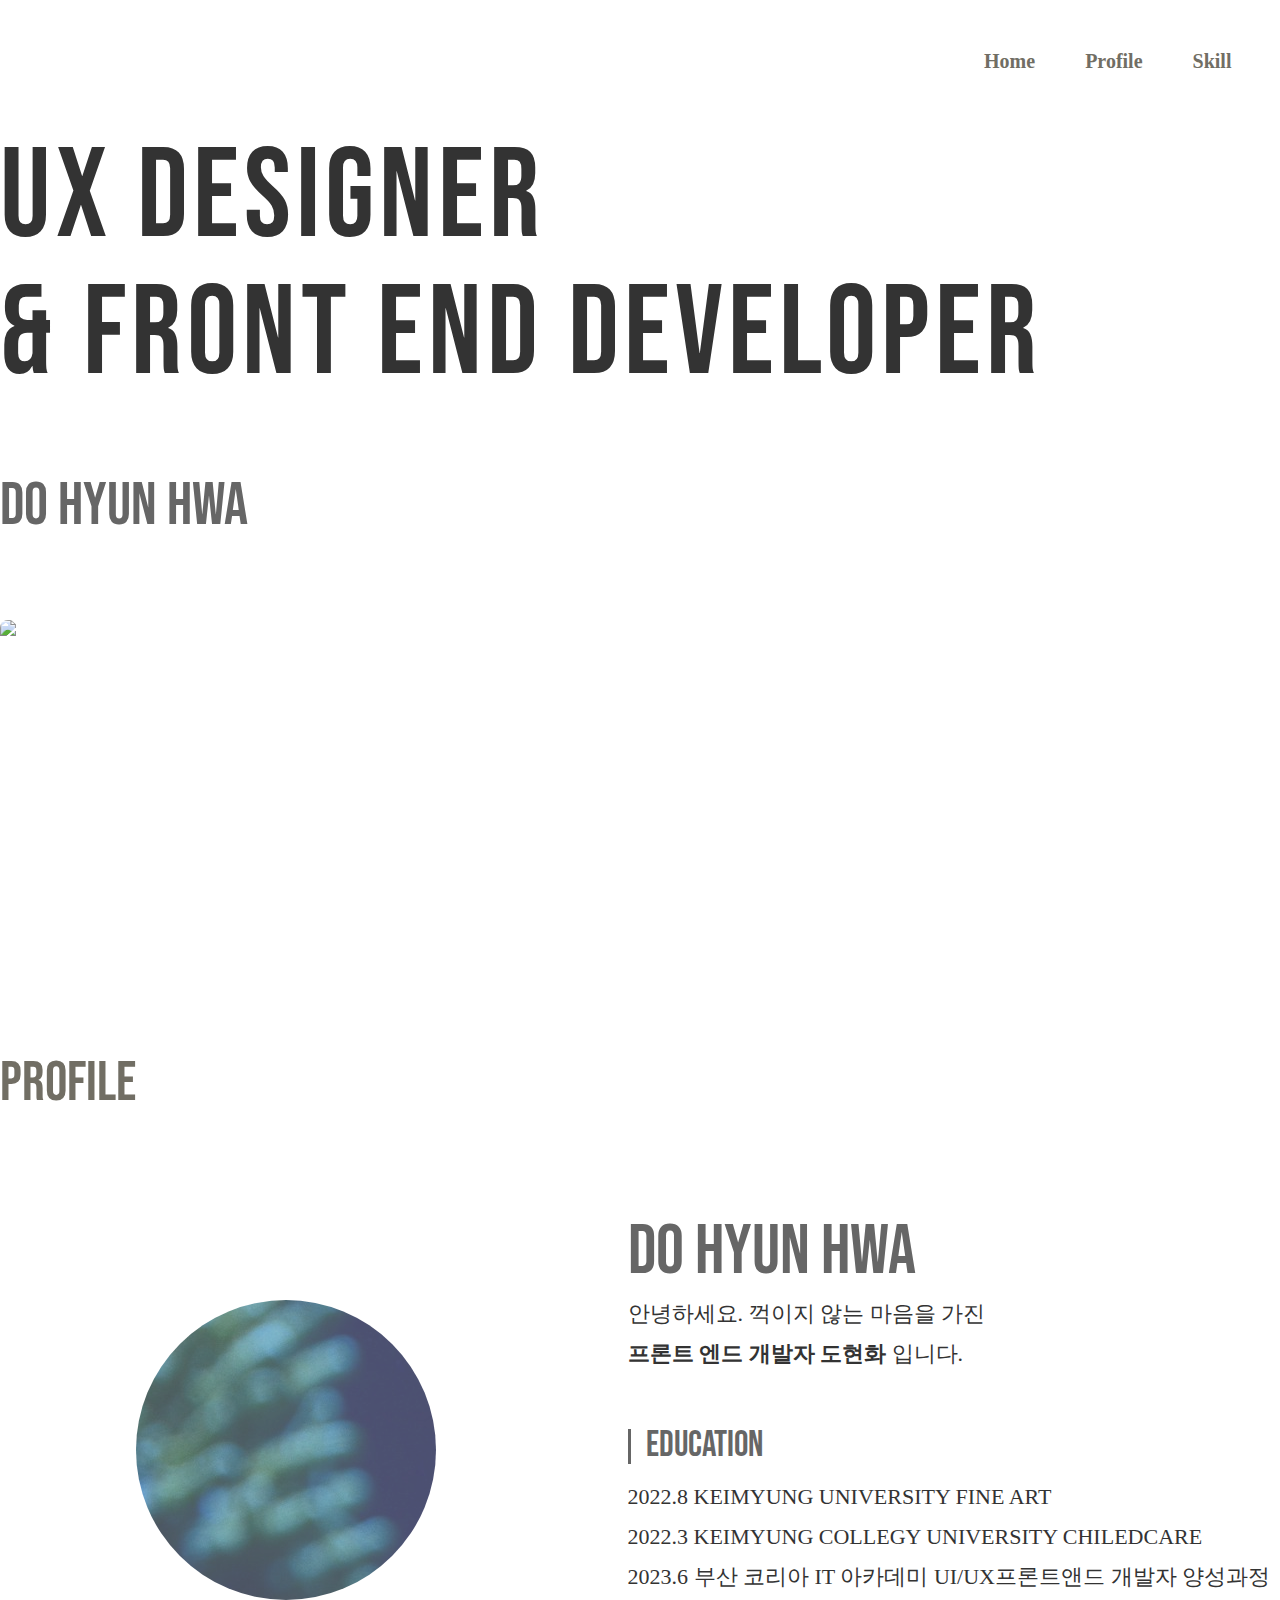
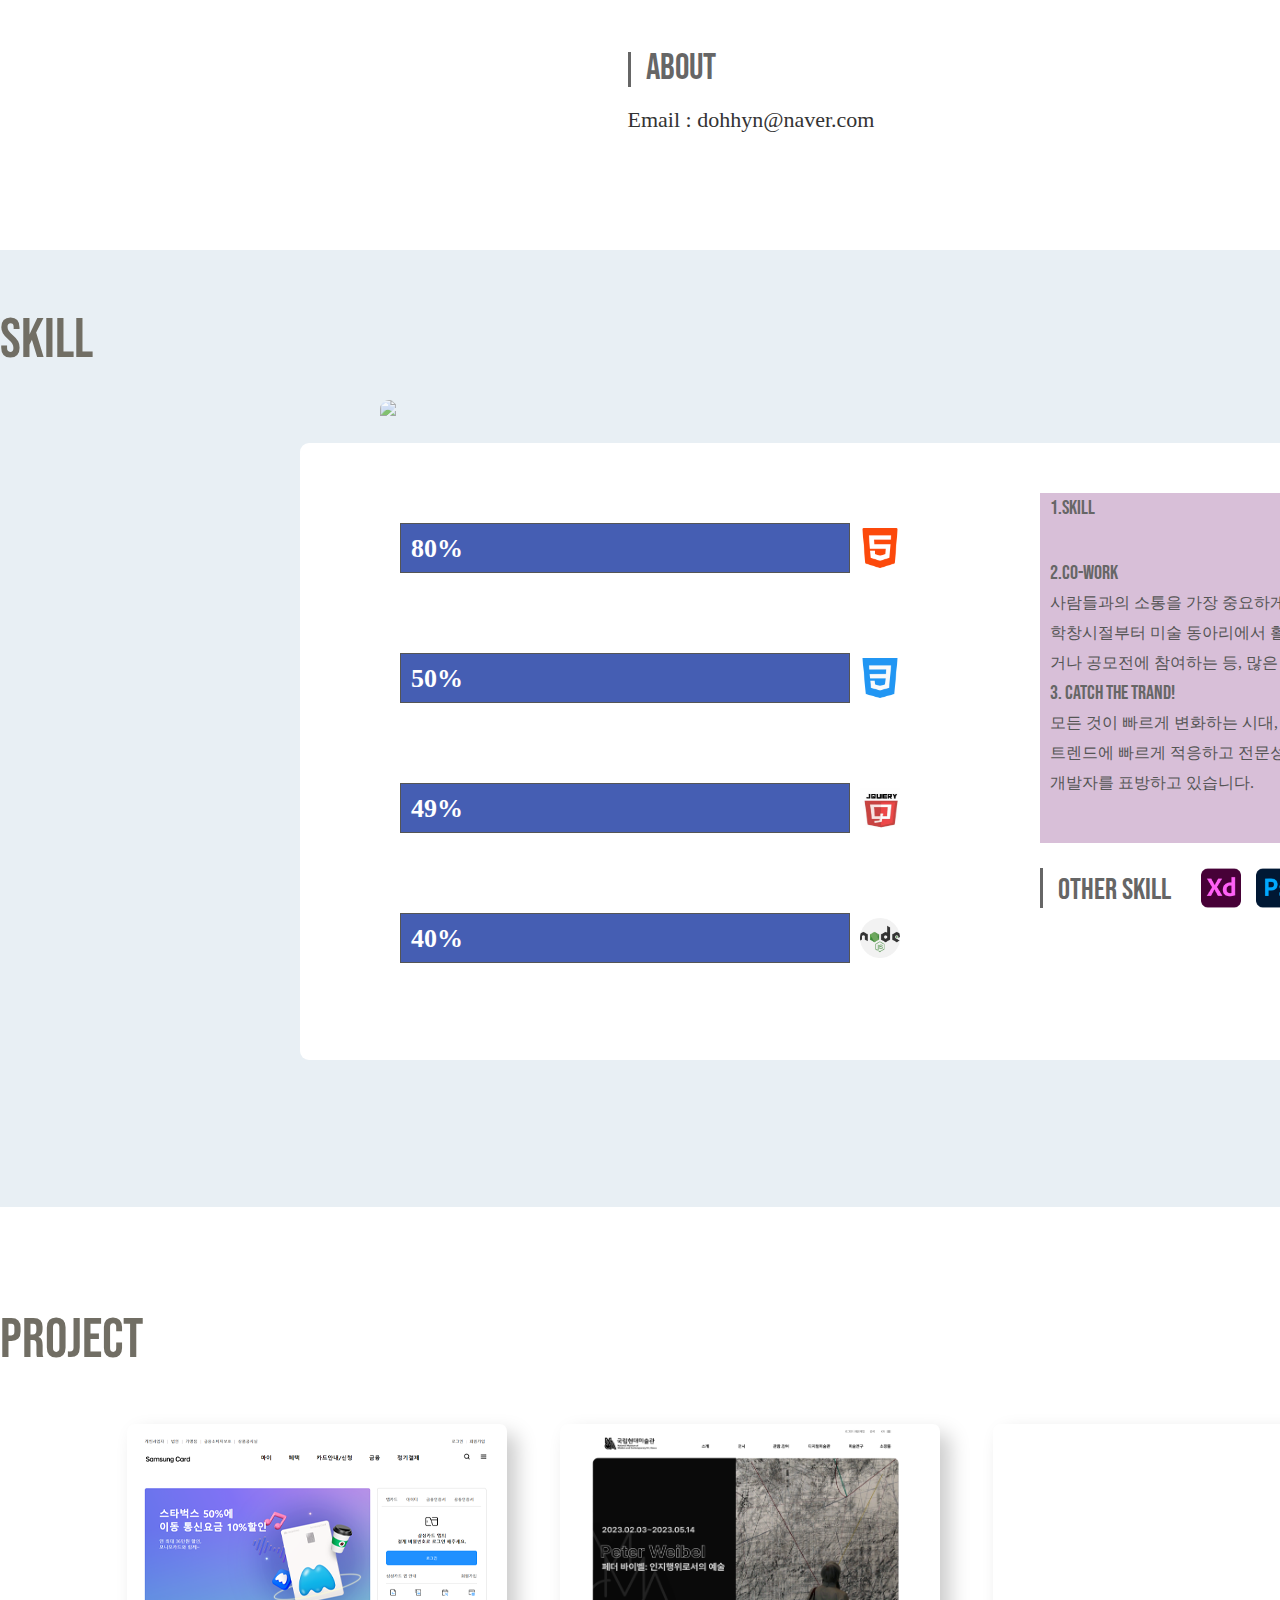
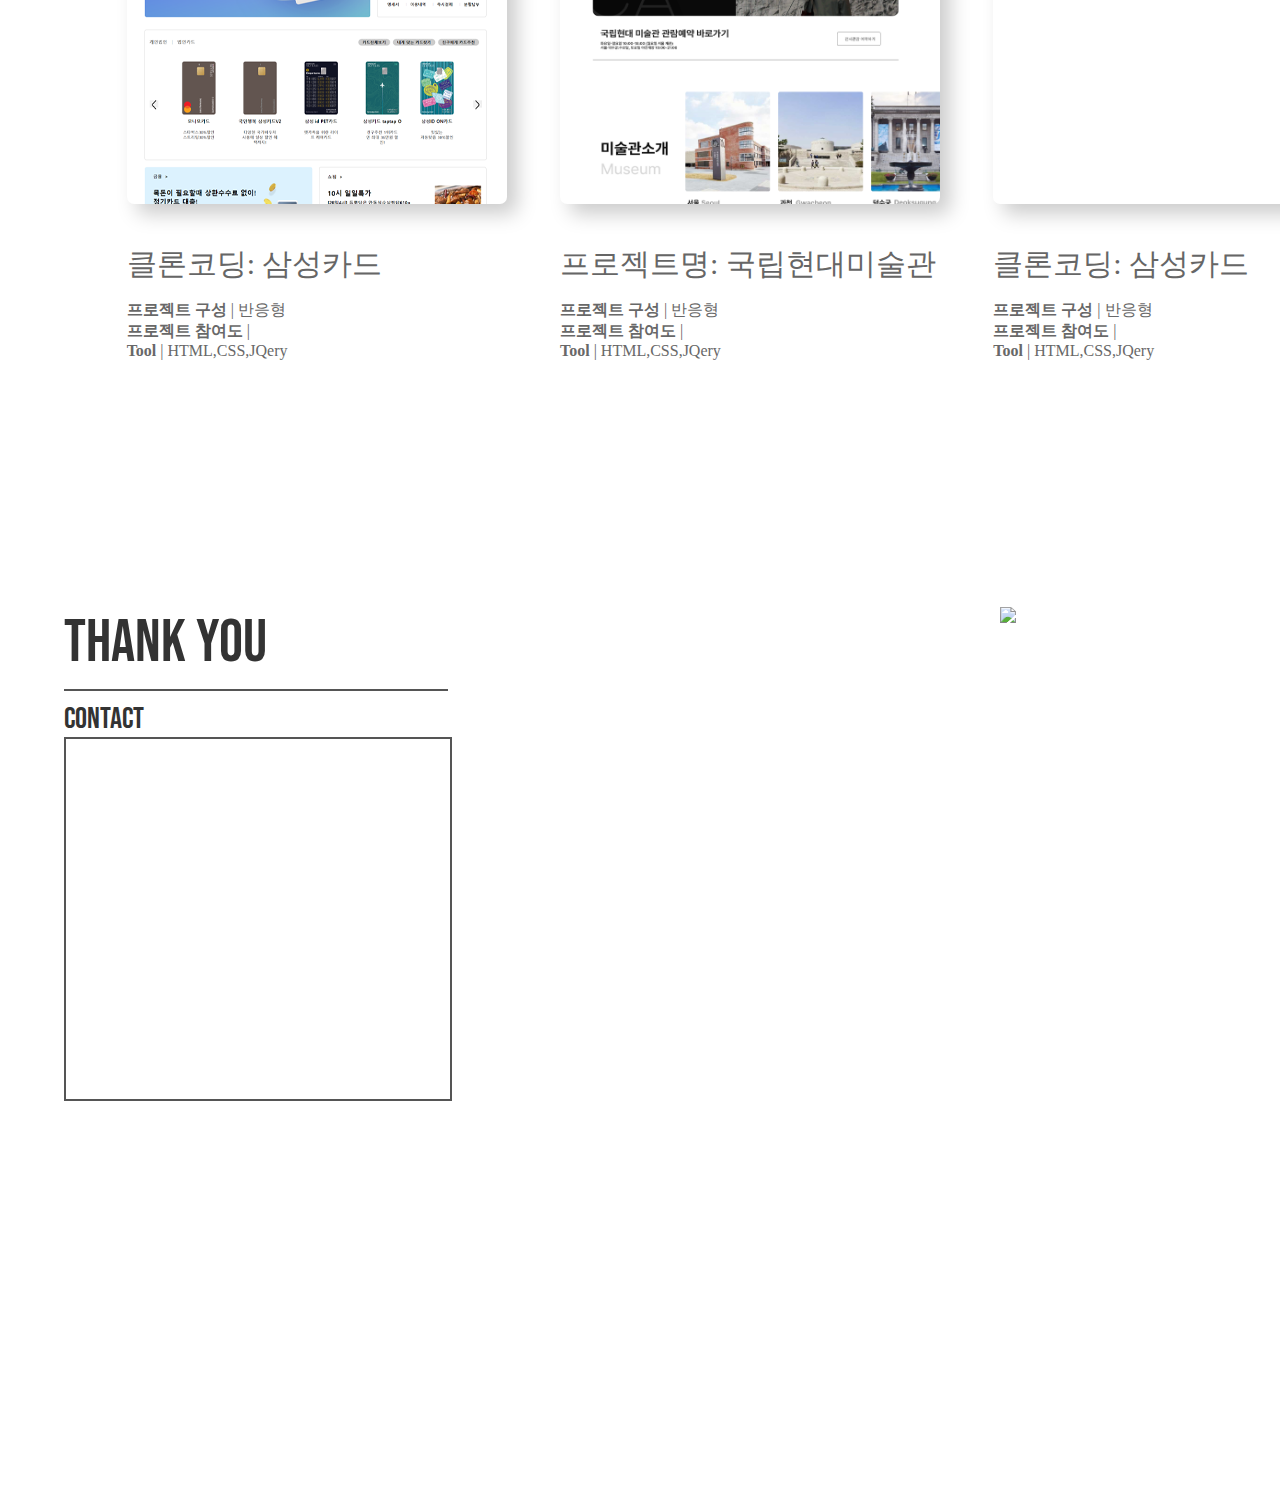
==== index.html @ 882283c7 "Add files via upload" ====
<!DOCTYPE html>
<html lang="en">
<head>
    <meta charset="UTF-8">
    <meta http-equiv="X-UA-Compatible" content="IE=edge">
    <meta name="viewport" content="width=device-width, initial-scale=1.0">
    <title>DHWA</title>
    <link rel="stylesheet" href="./css/reset.css">
    <link rel="stylesheet" href="./css/main.css">
    <link rel="preconnect" href="https://fonts.googleapis.com">
    <link rel="preconnect" href="https://fonts.gstatic.com" crossorigin>
    <link href="https://fonts.googleapis.com/css2?family=Bebas+Neue&display=swap" rel="stylesheet">
    <script src="./js/jquery.js"></script>
    <script src="./js/prot.js"></script>
</head>
<body>
    <div id="wrap">
        <!-- 메인 -->
        <div id="main">
            <div class="in_main">
              <div class="header">
                 
                 <ul class="nav">
                     <li><a href="#">Home</a></li>
                     <li><a href="#">Profile</a></li>
                     <li><a href="#">Skill</a></li>
                     <li><a href="#">project1</a></li>
                     <li><a href="#">finish</a></li>
                  </ul>
              </div> 
                <div class="ttl_box">
                    <h2 class="sub_ttl1">
                        UX Designer <br>
                        & Front End Developer
                    </h2>
                </div>
                <h3 class="name">
                    Do Hyun Hwa
                </h3>
                <div class="img_box"><img src="./images/mainimg01.png"></div>
            </div>
        </div>
        <!-- 소개 -->
        <div id="profile">
            <div class="in_profile">
                <h2 class="ttl">profile</h2>
                <div class="profile_img"></div>
                <div class="txt_box">
                    <h4>Do Hyun Hwa</h4>
                    <p> 안녕하세요.
                        꺽이지 않는 마음을 가진 <br>
                        <strong>프론트 엔드 개발자 도현화</strong> 입니다.
                    </p>
                    <div class="edu_box">
                        <div class="sub_box"></div>
                        <h5 class="sub_ttl">EDUCATION</h5>
                        <p>2022.8 KEIMYUNG UNIVERSITY FINE ART</p>
                        <p>2022.3 KEIMYUNG COLLEGY UNIVERSITY CHILEDCARE</p>
                        <p>2023.6 부산 코리아 IT 아카데미 UI/UX프론트앤드 개발자 양성과정 </p>

                    </div>  
                    <div class="email_box"> 
                        <div class="sub_box"></div>
                        <h5 class="sub_ttl">ABOUT</h5>
                        <p>Email : dohhyn@naver.com</p>
                    </div>     
                </div>
            </div>
        </div>
        <!-- 스킬 -->
        <div id="skill">  
            <div class="in_skill">
                <h2 class="ttl">skill</h2>
                <div class="background"><img src="./images/mainimg01.png"></div>
                <div class="front">
                    <!-- 스킬 그래프 -->
                    <div class="skill_graph_area">
                        <ul class="skill_list">
                            <li>
                                <div>
                                    <div class="in_box in_box01">
                                        <p>80%</p>
                                    </div>
                                </div>
                                <img src="./images/free-icon-html-5-174854.png" alt="">
                            </li>
                            <li>
                                 <div>
                                     <div class="in_box in_box02">
                                       <p>50%</p>
                                    </div>
                                 </div>
                                 <img src="./images/free-icon-css-3-732190.png" alt="">
                            </li>
                            <li>
                                 <div>
                                     <div class="in_box in_box03">
                                       <p>49%</p> 
                                    </div>
                                 </div>
                                 <img src="./images/th.jpeg" alt="">
                            </li>
                            <li>
                                 <div>
                                     <div class="in_box in_box04">
                                        <p>40%</p>
                                    </div>
                                 </div>
                                 <img src="./images/free-icon-nodejs-919825.png" alt="">
                           </li>
         
                        </ul>
         
                    </div>
                    
                    <div class="skill_text_box">
                        <div class="bigbox">
                            <ul>
                               <li>
                                    <h5>1.skill</h5>
                               </li>
                               <li>
                                    <h5>2.CO-WORK</h5><br>
                                    <p>사람들과의 소통을 가장 중요하게 생각합니다.<br>
                                        학창시절부터 미술 동아리에서 활동하면서 팀 
                                        단위로 전시를 기획하거나 공모전에 참여하는 
                                        등, 많은 사람과의 협업에 익숙합니다.</p>
                               </li>
                               <li>
                                <h5>3. CATCH THE TRAND!</h5><br>
                                <p>모든 것이 빠르게 변화하는 시대, 함께 변화하는 개발/웹디자인 <br>
                                    트렌드에 빠르게 적응하고 전문성을 위해 끊임없이 발전하는 <br>
                                    개발자를 표방하고 있습니다. <br>
                               </li>
                            </ul>
                        </div>
                        <div class="smallbox">
                            <div class="other_skill_ttl_group">
                               <div class="sub_box"></div>
                               <h3>other skill</h3>
                            </div>
                            <div class="list_group">
                                <ul>
                                    <li><img src="./images/icon-xd.png" alt="xd-icon"></li>
                                    <li><img src="./images/icon-photoshop.png" alt="photoshop-icon"></li>
                                    <li><img src="./images/illustrator-icon.png" alt="illustrator-icon"></li>
                                </ul>   
                            </div>
                        </div>
                    </div>
                </div>    
            </div>
        </div>
        <!-- 프로젝트1 -->
        <div id="project">
            <div class="in_project_1">
                <h2 class="ttl">PROJECT</h2>
                <div class="group">
                    <ul>
                        <li class="projecbox1">
                            <div class="project_box1">
                                <div class="slide_box1 slider">
                                    <a href="http://dohhyn.dothome.co.kr/">
                                        <div class="go_to_site">사이트 방문하기</div>
                                    </a>
                                    
                                </div>
                            </div>    
                        </li>
                        <li class="projecbox2">
                            <div class="project_box2 ">
                                <div class="slide_box2 slider">
                                    <a href="https://dohh0117.github.io/artmuse/">
                                        <div class="go_to_site">사이트 방문하기</div>
                                    </a>
                                </div>
                            </div> 
                        </li>
                        <li class="projecbox3">
                            <div class="project_box3 ">
                                <div class="slide_box3 slider">
                                    <div class="go_to_site">사이트 방문하기</div>
                                </div>
                            </div> 
                        </li>
                    </ul>
                </div>    
                <div class="text_area">
                    <ul>
                        <li>
                            <h5 class="project_ttl">클론코딩: 삼성카드</h5>
                            <p><strong>프로젝트 구성</strong> | 반응형</p>
                            <p><strong>프로젝트 참여도</strong> |</p>
                            <p><strong>Tool</strong> | HTML,CSS,JQery</p>
                        </li>
                        <li>
                            <h5 class="project_ttl">프로젝트명: 국립현대미술관</h5>
                            <p><strong>프로젝트 구성</strong> | 반응형</p>
                            <p><strong>프로젝트 참여도</strong> |</p>
                            <p><strong>Tool</strong> | HTML,CSS,JQery</p>
                        </li>
                        <li>
                            <h5 class="project_ttl">클론코딩: 삼성카드</h5>
                            <p><strong>프로젝트 구성</strong> | 반응형</p>
                            <p><strong>프로젝트 참여도</strong> |</p>
                            <p><strong>Tool</strong> | HTML,CSS,JQery</p>
                        </li>
                    </ul>
                </div>
            </div>
        </div>
        <!-- 마무리 -->
        <div id="end">
            <div class="in_end">
                <div class="end_left_box">
                    <h2>Thank you</h2>
                    <div class="underline"></div>
                    <h4>contact</h4>
                    <div class="contact_box"></div>
                </div>
                <div class="end_right_box">
                    <img src="./images/mainimg01.png">
                </div>
            </div>
        </div>
    </div>
</body>
</html>
---- css/main.css ----
#wrap{width:100%}
        #wrap > div{ width: 100%; height:100vh}
        #wrap > div:nth-child(1){background-color: rgb(202, 207, 212); background:url(../main.png) no-repeat 0 0;}
        #wrap > div:nth-child(3){background-color:  #e8eff4;}
        #wrap > div:nth-child(5){background-color:#fff;}
        #wrap > div > div{margin: 0 auto; width: 1500px;  height: 850px;}
        #main .header{ width: 100%; height: 120px;} 
        #main .logo{float: left; margin:  20px 0 0 0;  
                    width: 180px; height: 80px;  color: #716E64;} 
        #main .nav{ float: right; margin: 50px 0 0 0;}
        #main .nav li{ float: left; margin-right: 50px;}     
        #main .nav a{
            font-size: 20px; font-weight: 900; color:#716E64; 
        } 
        #main .nav li.on a{color:#000;}
                   
        #main .ttl_box{
            width:1500px;height: 300px;
            display: flex; justify-content: left;
            /* border: 2px solid #000; */
        }  
        #main .sub_ttl1{
            letter-spacing: 5px;
            line-height: 137px;
            text-transform: uppercase;
            float: right; margin: 10px 0 0 0;
            font-size: 126px; color:#333;
        }
        #main .name{ 
            display: block; float: left;
            margin:50px 0 0 0; font-weight: 100;
            font-size:60px;
            padding-right:100px; box-sizing: border-box;}
        #main .img_box{
            overflow: hidden; margin-top: 200px;
            width: 1500px; height: 300px; border-radius: 8px 100px 8px 8px;  
        }   
             /* 소개 */  
        #profile{
            /* background-color: lightblue; */
            margin-top: 50px; box-sizing: border-box;
        }
        #profile .ttl{padding-top: 100px;}
        #profile .profile_img{
            float: left; margin: 350px 0 0 0 ; 
        }
        .txt_box{
            float: right; margin: 250px 230px 0 0;
           
        }
        .edu_box{
            margin-top: 50px;
           
        }
        .email_box{
            margin-top: 50px;
        }
        .txt_box h4{
          font-size: 70px; font-weight: 100; margin-top: 10px;
        }
        .txt_box h5{
            display: block; 
            margin-bottom: 10px;
        }
        .txt_box p{
            font-family: 'Pretendard-Regular';
            line-height: 40px;
            font-size:22px ; color: #333;
        }
        
        /* 스킬 */
        #skill{
           padding-top: 57px;
            position: relative;}
        
        .background{
            position: absolute;top:150px;right:200px;border-radius: 9px;
            width:700px; height: 700px; overflow: hidden; opacity: 0.7;}
        .front{
            position: absolute; top:193px; left: 300px; z-index: 100;
            width:1300px ; height:617px;background-color:  #fff;
            border-radius: 9px;
        }
        .skill_graph_area{
            position: absolute; top: 10px; left:100px; 
            width: 400px; height: 450px;
        }
        
        .skill_text_box{
            width: 560px; height: 550px;
            float: right; margin-top: 50px;
          
        }
        
        #skill .skill_list{
            display: flex;
            flex-direction: column;
        }

        #skill .skill_list > li{ 
            margin-top: 70px;
            line-height: 60px;
            width: 700px; height:60px ;
        }

        #skill .skill_list > li>img{
            float: left;
            margin: 5px 0 0 10px;
            width: 40px;height: 40px;
        } 
       


        #skill .skill_list > li > div{
            float: left; border: 1px solid #555;
            width: 450px; height:50px; 
            background-color: #fff;
            box-sizing: border-box;
            position: relative; overflow: hidden;
        }

        #skill .skill_list > li > h5{font-family: 20px; }    
        #skill .skill_list > li > div > .in_box{
            width: 500px; height:50px; background-color: #455eb3;
            position: absolute; top:0px; left: 0; 
            font-size: 26px; font-weight: 700; color: #fff;
            text-align: inherit;line-height: 50px;
         }
        #skill .skill_list > li > div > .in_box>p{
            padding-left: 10px;
            margin: 0;
            padding-bottom: 5px;
        }


         #skill .bigbox{
            background-color: thistle;
            width: 100%;height: 350px;
           
           
        }
        
        #skill .bigbox ul>li{
           padding: 0px 0 15px 0 ;
           line-height:30px ;
           width: 500px;height: 50px;
          
            
        }
        
        #skill .bigbox ul>li>h5{
            float: left; margin-left: 10px;
            font-size: 20px;
        }

        #skill .bigbox ul>li>p{
            display: block;
            float: left;
            color: #555;
            margin-left: 10px;
           font-family: 'Pretendard-Regular';
        }

        #skill .smallbox{
            /* background-color: tan; */
            width: 100%;height: 100px;
            margin-top: 20px;
            display: flex; justify-content: left;
            
            
        }
        #skill .other_skill_ttl_group{
         
            line-height: 50px;
            display: flex; 
            margin-right: 30px;
        }
        #skill .other_skill_ttl_group .sub_box{
            height: 40px;
        }

        #skill .other_skill_ttl_group h3{
            font-size: 30px;
            padding-top: 2px;
        }

        #skill .list_group{
            margin-top:5px ;
           width: 150px;
          
            
        }
        #skill .list_group ul{
            display: flex;justify-content: space-between;
        }

        #skill .list_group img{
            width: 40px; height: 40px;
        }
        

        /* 프로젝트 */
        #project{
            margin-top: 100px;
        }
        
        #project .group{
            margin-top: 200px;
            width: 100%; height: 400px;
            /* background-color: #555; */
            display: flex; align-items: center;
            
        }
        #project .ttl{
            clear: both;
            padding-bottom: 50px;
        }
        #project .group ul{
            margin: 0 auto;
            padding-top: 50px;
            box-sizing: border-box;
            display: flex;
            justify-content: space-around;
            width: 1300px;
            height: 500px;
           
        }
        #project .group ul>li{
            cursor: pointer;
          
        }
        #project .group ul>li>div{
            overflow: hidden;
            width: 380px; height: 380px;
            border-radius: 7px;
            box-shadow:10px 10px  20px #ccc  ;
            background-color: #fff;
            position: relative;
        }

        #project .group .slider{
            position: absolute;
            top:380px; left: 380px;
            width: 380px; height: 380px;
            background-color: #5f7ad3;
        }
        #project .group .slider .go_to_site{
            margin: 0 auto;
            margin-top: 170px;
            font-size: 12px;
            width: 100px; height: 50px;
            color: #fff; border-radius: 7px;
            text-align: center; line-height: 50px;
            border: 2px solid #fff;
        }

        #project .project_box1{
            background: url(../images/project01.png); 
        }
        #project .project_box2{
            background: url(../images/project02.PNG);
            background-size: 100% 100%; 
        }
        #project .text_area{
            margin: 0 auto;
            font-family: 'Pretendard-Regular';
            width: 1300px; height: 300px;
            padding: 20px 0 0 0 ;
            
        }
        #project .text_area ul{
            display: flex; justify-content: space-around;
        }

        #project .text_area ul>li{
            width: 380px; height: 200px;
            
        }
        #project .text_area  .project_ttl{
            font-family: 'Pretendard-Regular';
            font-weight: 500;
            font-size: 30px; padding-bottom:15px ;
        }
        
       

        #project .text_area  p{
          color: #686868;
            padding-top: 0px;
        }


        /* 마무리 */
        
        .end_left_box{
            float: left;
        }
        .end_left_box h2{
            margin: 0 0 10px 5vw;
            font-size: 60px; color: #333;
        }
        .underline{
            margin-left: 5vw;
            width: 30vw; height: 2px;
            background-color: #555;
        }
        .end_left_box h4{
            margin:  10px 0 0 5vw;
            font-size: 30px; color: #333;
        }
        .contact_box{
            margin-left: 5vw;
            width: 30vw; height: 40vh;
            border: 2px solid #555;
        }
        .end_right_box{
            float: right; padding-left: 100px;
            width: 500px; height: 650px;
           border-radius: 7px; overflow: hidden;
        }
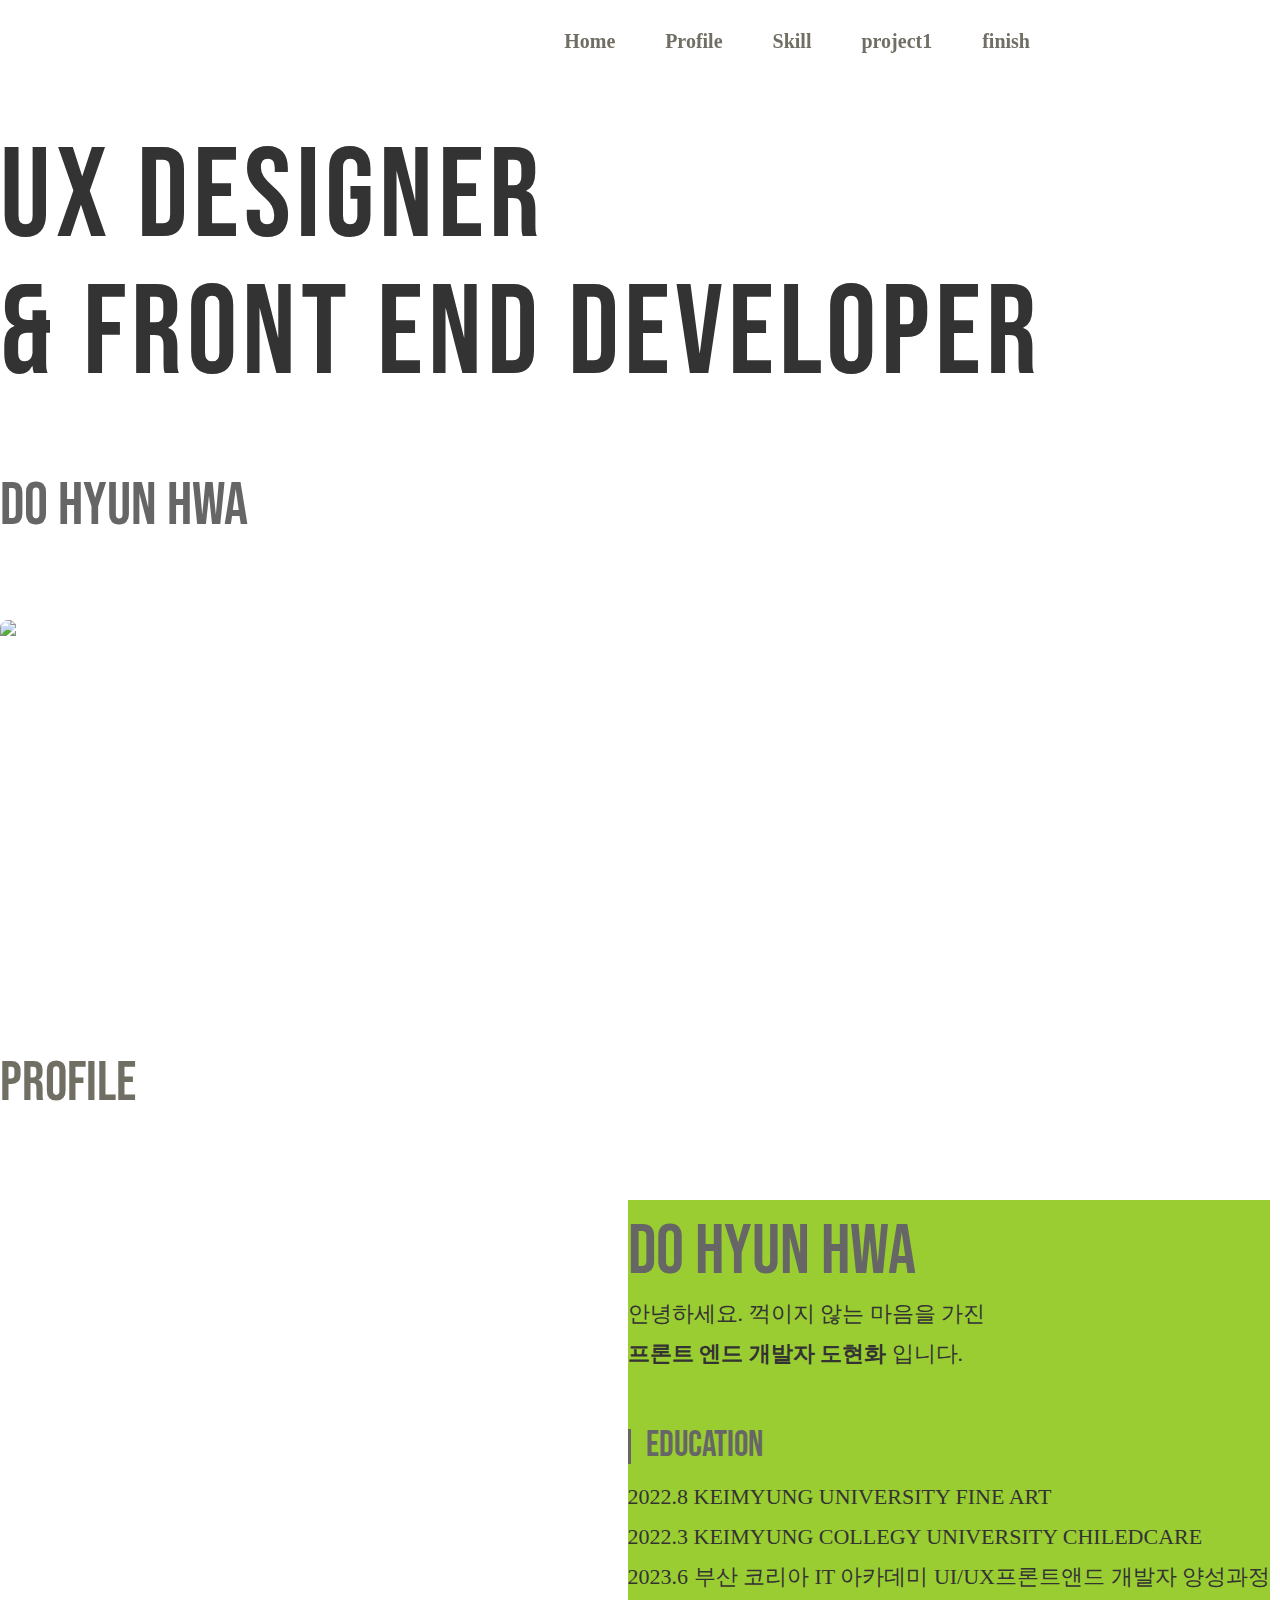
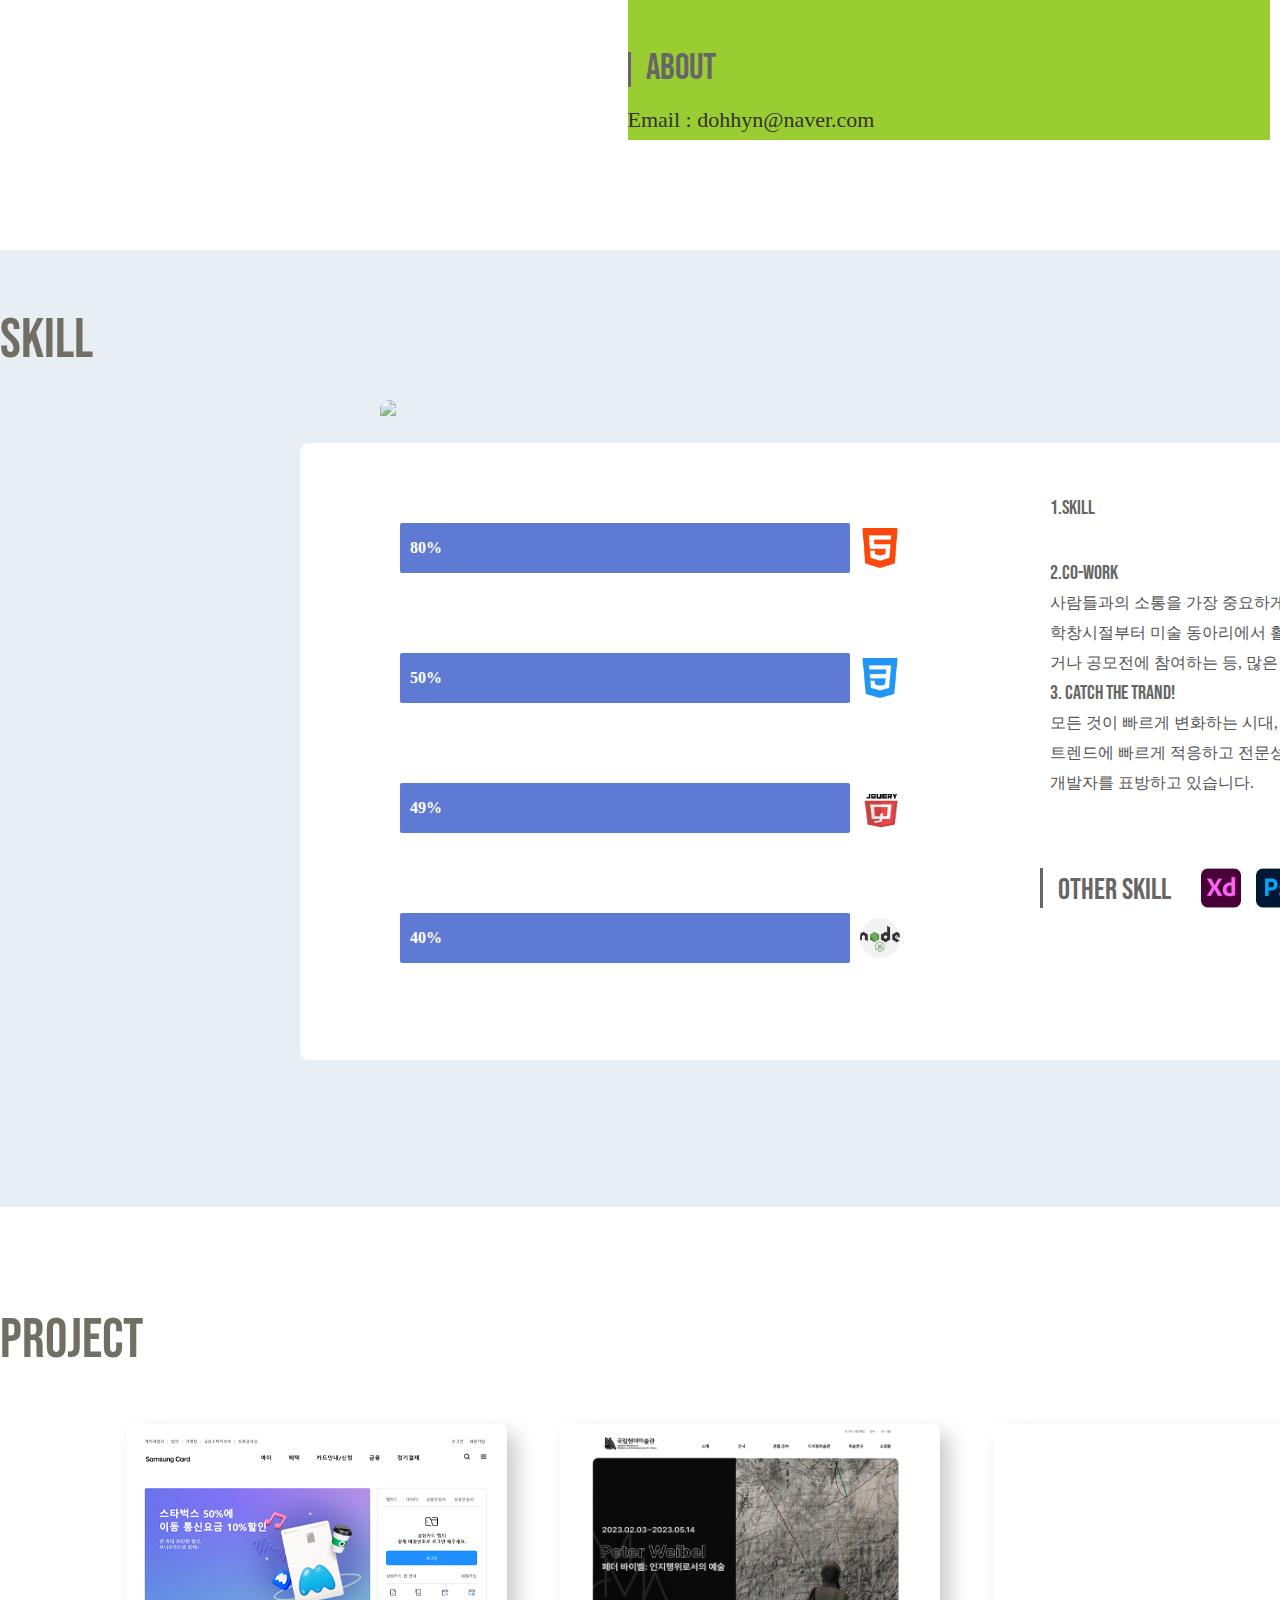
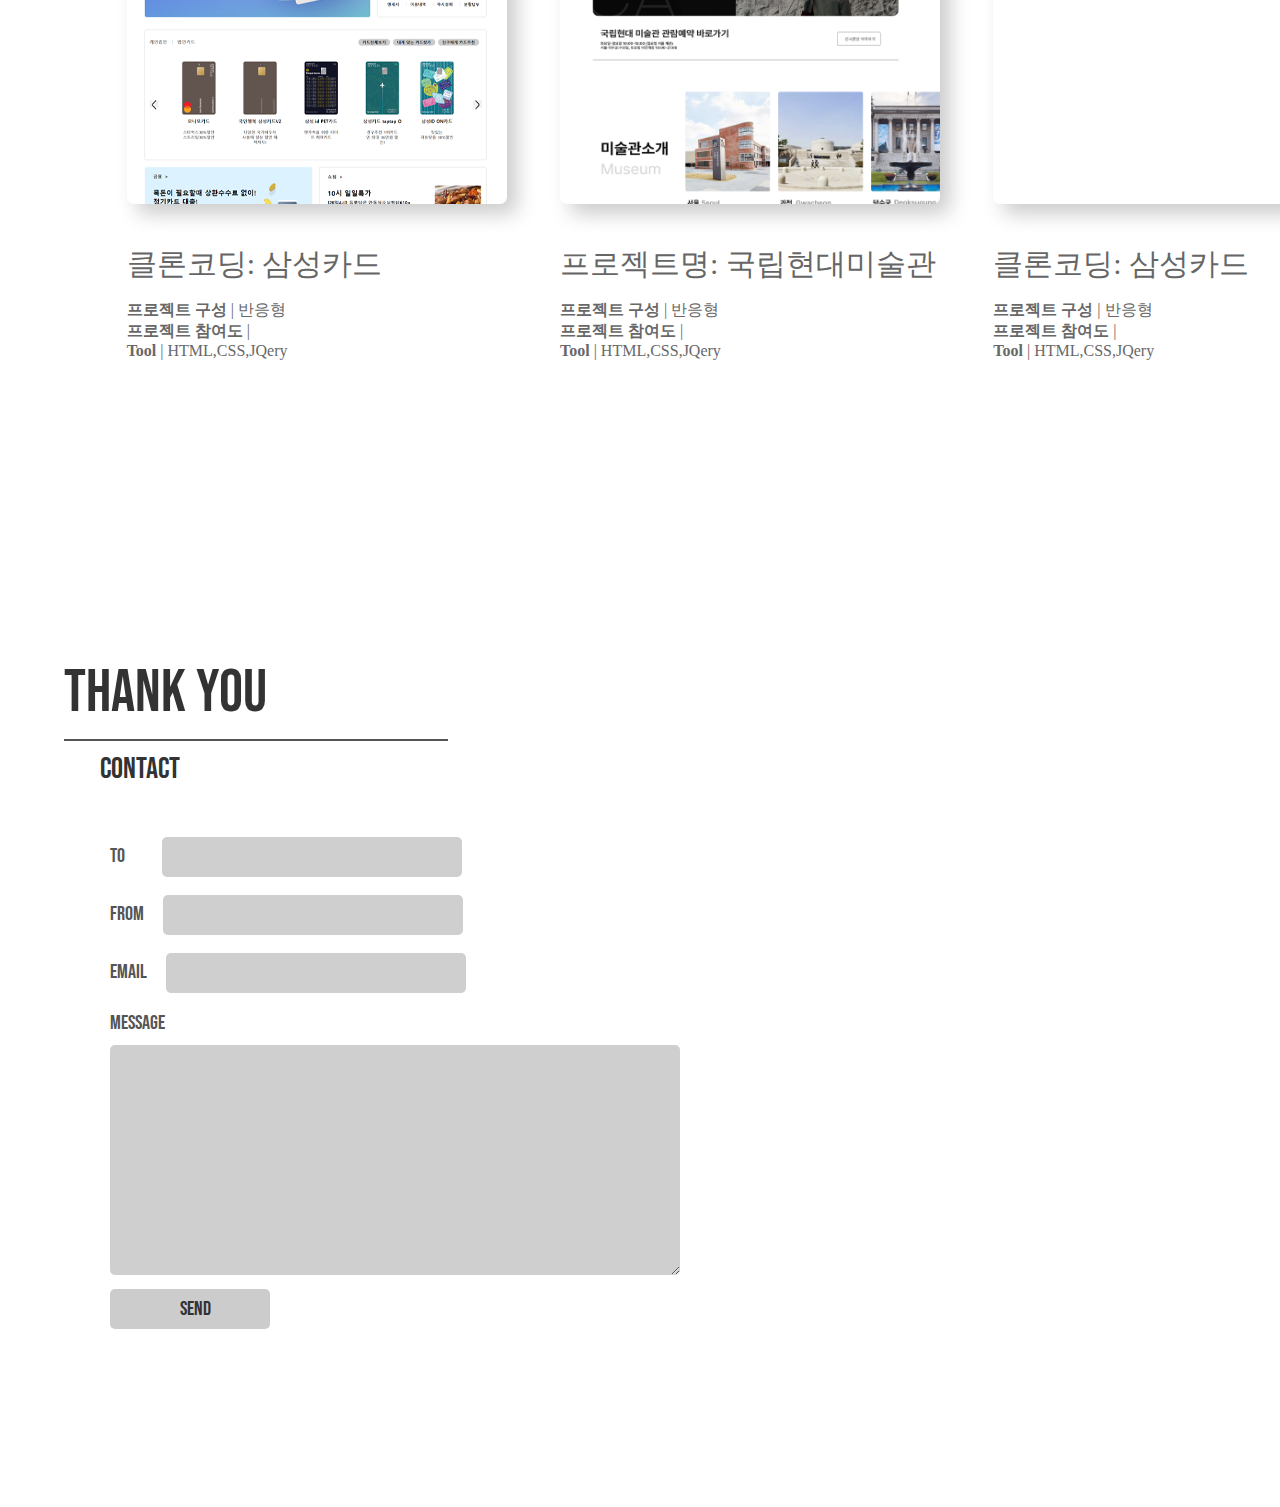
==== commit 25b5bc9b: "Add files via upload" ====
--- a/index.html
+++ b/index.html
@@ -216,10 +216,49 @@
                     <h2>Thank you</h2>
                     <div class="underline"></div>
                     <h4>contact</h4>
-                    <div class="contact_box"></div>
+                    <div class="contact_box">
+                        <form id="form">
+                            <label>To</label>
+                            <input  class="to_input" type="text" name="to_name" /><br /><br />
+                            <label>From</label>
+                            <input class="to_from" type="text" name="from_name" /><br /><br />
+                            <label>Email</label>
+                            <input class="to_email" type="email" name="user_email" /><br /><br />
+                            <label>Message</label><br/>
+                            <textarea name="message"></textarea><br />
+                            <input class="contact_button" type="submit" value="Send" id="button"/>
+                        </form>
+                    </div>
+                    <script type="text/javascript" src="https://cdn.jsdelivr.net/npm/@emailjs/browser@3/dist/email.min.js">
+                    </script>
+    
+                    <script type="text/javascript">
+
+                        emailjs.init('fJHJR14fC7Z8NxHcM')
+                        const btn = document.getElementById('button');
+                        document.getElementById('form')
+                            .addEventListener('submit', function (event) {
+                                event.preventDefault();
+                                btn.value = 'Sending...';
+
+                                const serviceID = 'service_jqlhrbl';
+
+                                const templateID = 'template_xv12fwe';
+
+                                emailjs.sendForm(serviceID, templateID, this)
+                                    .then(() => {
+                                        btn.value = 'Send Email';
+                                        alert('메일보내기 성공');
+                                    }, (err) => {
+                                        btn.value = 'Send Email';
+                                        alert(JSON.stringify(err));
+                                    });
+                            });
+
+                    </script>
                 </div>
                 <div class="end_right_box">
-                    <img src="./images/mainimg01.png">
+                   
                 </div>
             </div>
         </div>
--- a/css/main.css
+++ b/css/main.css
@@ -7,7 +7,8 @@
         #main .header{ width: 100%; height: 120px;} 
         #main .logo{float: left; margin:  20px 0 0 0;  
                     width: 180px; height: 80px;  color: #716E64;} 
-        #main .nav{ float: right; margin: 50px 0 0 0;}
+        #main .nav{ position: fixed;top: 30px;right: 200px;
+        z-index: 9999;}
         #main .nav li{ float: left; margin-right: 50px;}     
         #main .nav a{
             font-size: 20px; font-weight: 900; color:#716E64; 
@@ -39,13 +40,23 @@
         #profile{
             /* background-color: lightblue; */
             margin-top: 50px; box-sizing: border-box;
-        }
-        #profile .ttl{padding-top: 100px;}
+           
+        }
+        #profile .in_profile{position: relative;}
+
+        #profile .ttl{position: absolute;top: 100px;}
         #profile .profile_img{
-            float: left; margin: 350px 0 0 0 ; 
+            position: absolute;
+            top: 300px;left: 60px;
+        }
+         .profile_img{
+        overflow: hidden;
+        width:300px; height: 300px; border-radius: 50%;
+        opacity: 0;background: url(../images/blue-tang-6768759_1280.jpg) ;
         }
         .txt_box{
             float: right; margin: 250px 230px 0 0;
+            background-color: yellowgreen;
            
         }
         .edu_box{
@@ -112,21 +123,22 @@
 
 
         #skill .skill_list > li > div{
-            float: left; border: 1px solid #555;
+            float: left; border-radius: 2px;
             width: 450px; height:50px; 
-            background-color: #fff;
+            background-color: #e8eff4;
             box-sizing: border-box;
             position: relative; overflow: hidden;
         }
 
         #skill .skill_list > li > h5{font-family: 20px; }    
         #skill .skill_list > li > div > .in_box{
-            width: 500px; height:50px; background-color: #455eb3;
+            width: 500px; height:50px; background-color: #5f7ad3;
             position: absolute; top:0px; left: 0; 
-            font-size: 26px; font-weight: 700; color: #fff;
+            font-weight: 700; color: #fff;
             text-align: inherit;line-height: 50px;
          }
         #skill .skill_list > li > div > .in_box>p{
+            font-size: 16px;
             padding-left: 10px;
             margin: 0;
             padding-bottom: 5px;
@@ -134,7 +146,7 @@
 
 
          #skill .bigbox{
-            background-color: thistle;
+            /* background-color: thistle; */
             width: 100%;height: 350px;
            
            
@@ -293,6 +305,7 @@
         /* 마무리 */
         
         .end_left_box{
+            margin-top: 50px;
             float: left;
         }
         .end_left_box h2{
@@ -305,16 +318,65 @@
             background-color: #555;
         }
         .end_left_box h4{
-            margin:  10px 0 0 5vw;
+            margin:  10px 0 0 100px;
             font-size: 30px; color: #333;
         }
         .contact_box{
-            margin-left: 5vw;
+            margin: 30px 0 0 100px;
+            padding: 20px 0 0 10px;
+            box-sizing: border-box;
             width: 30vw; height: 40vh;
-            border: 2px solid #555;
+            /* border: 2px solid #555; */
+        }
+        .contact_box label{
+            font-family: 'Bebas Neue';
+            font-size: 20px;
+            color: #555;
+        }
+
+        .contact_box input{
+            
+            width: 300px;height: 40px;
+           background-color: #cfcfcf;
+           border: 0;
+            border-radius: 5px;
+            padding-left: 10px;
+            box-sizing: border-box;
+        }
+        .contact_box input:focus {
+            background-color: rgb(173, 172, 172);
+            color: #555;
+        }
+        .contact_box .to_input {
+            margin-left: 33px;
+        }
+        .contact_box .to_from {margin-left: 15px;}
+        .contact_box .to_email {margin-left: 14.5px;}
+        .contact_box textarea {
+            margin-top: 10px;
+            padding:10px 0 0 10px;
+            background-color: #cfcfcf;
+           width: 560px;height: 220px;
+           border: 0;
+           border-radius: 5px;
+        }
+         .contact_box .contact_button{
+            cursor: pointer;
+            margin-top: 10px;
+            width: 160px;height: 40px;
+            border: 0;border-radius: 5px;
+            background-color: #ccc;
+            font-size: 20px;
+            color: #333;font-family: 'Bebas Neue';
+        }
+        .contact_box .contact_button:hover{
+            background-color:#455eb3;
+            color: #fff;
         }
         .end_right_box{
+            margin-top: 100px;
             float: right; padding-left: 100px;
-            width: 500px; height: 650px;
+            width: 500px; height: 660px;
+            background: url(../images/mainimg01.png);
            border-radius: 7px; overflow: hidden;
         }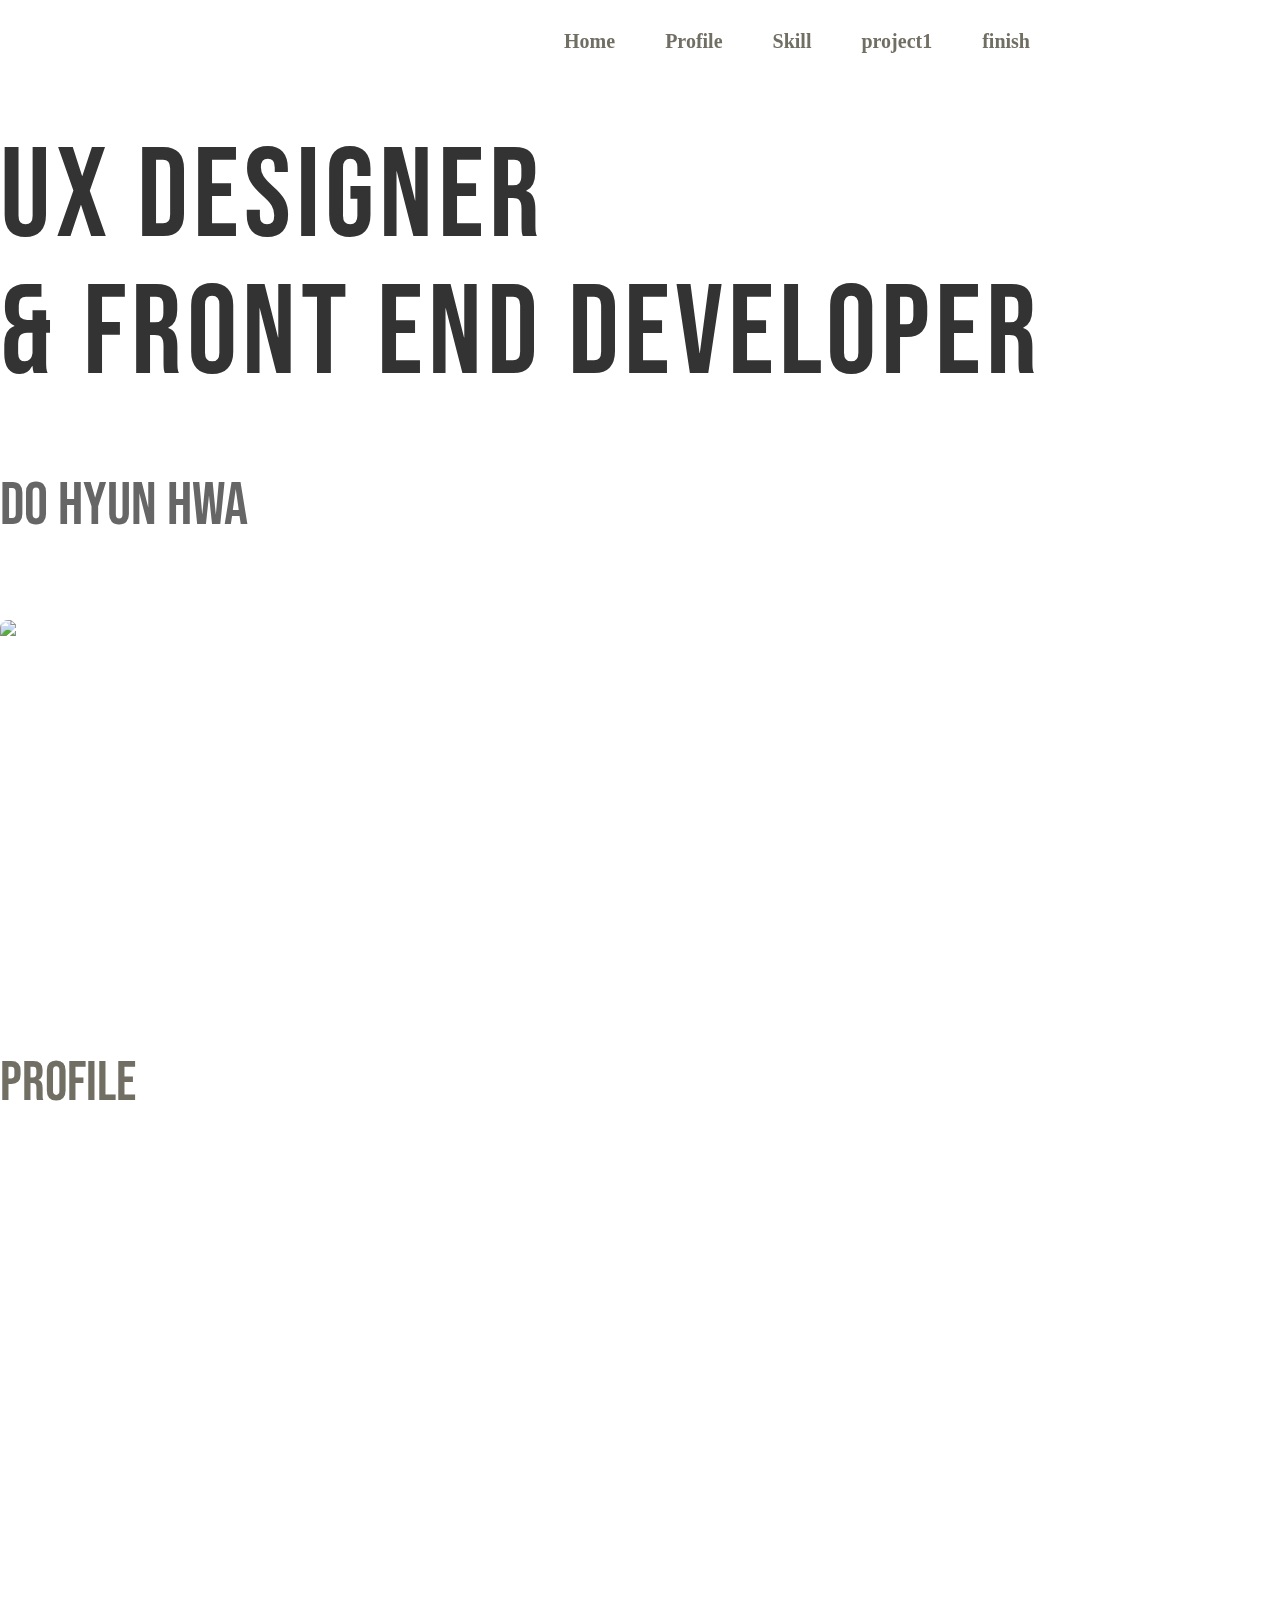
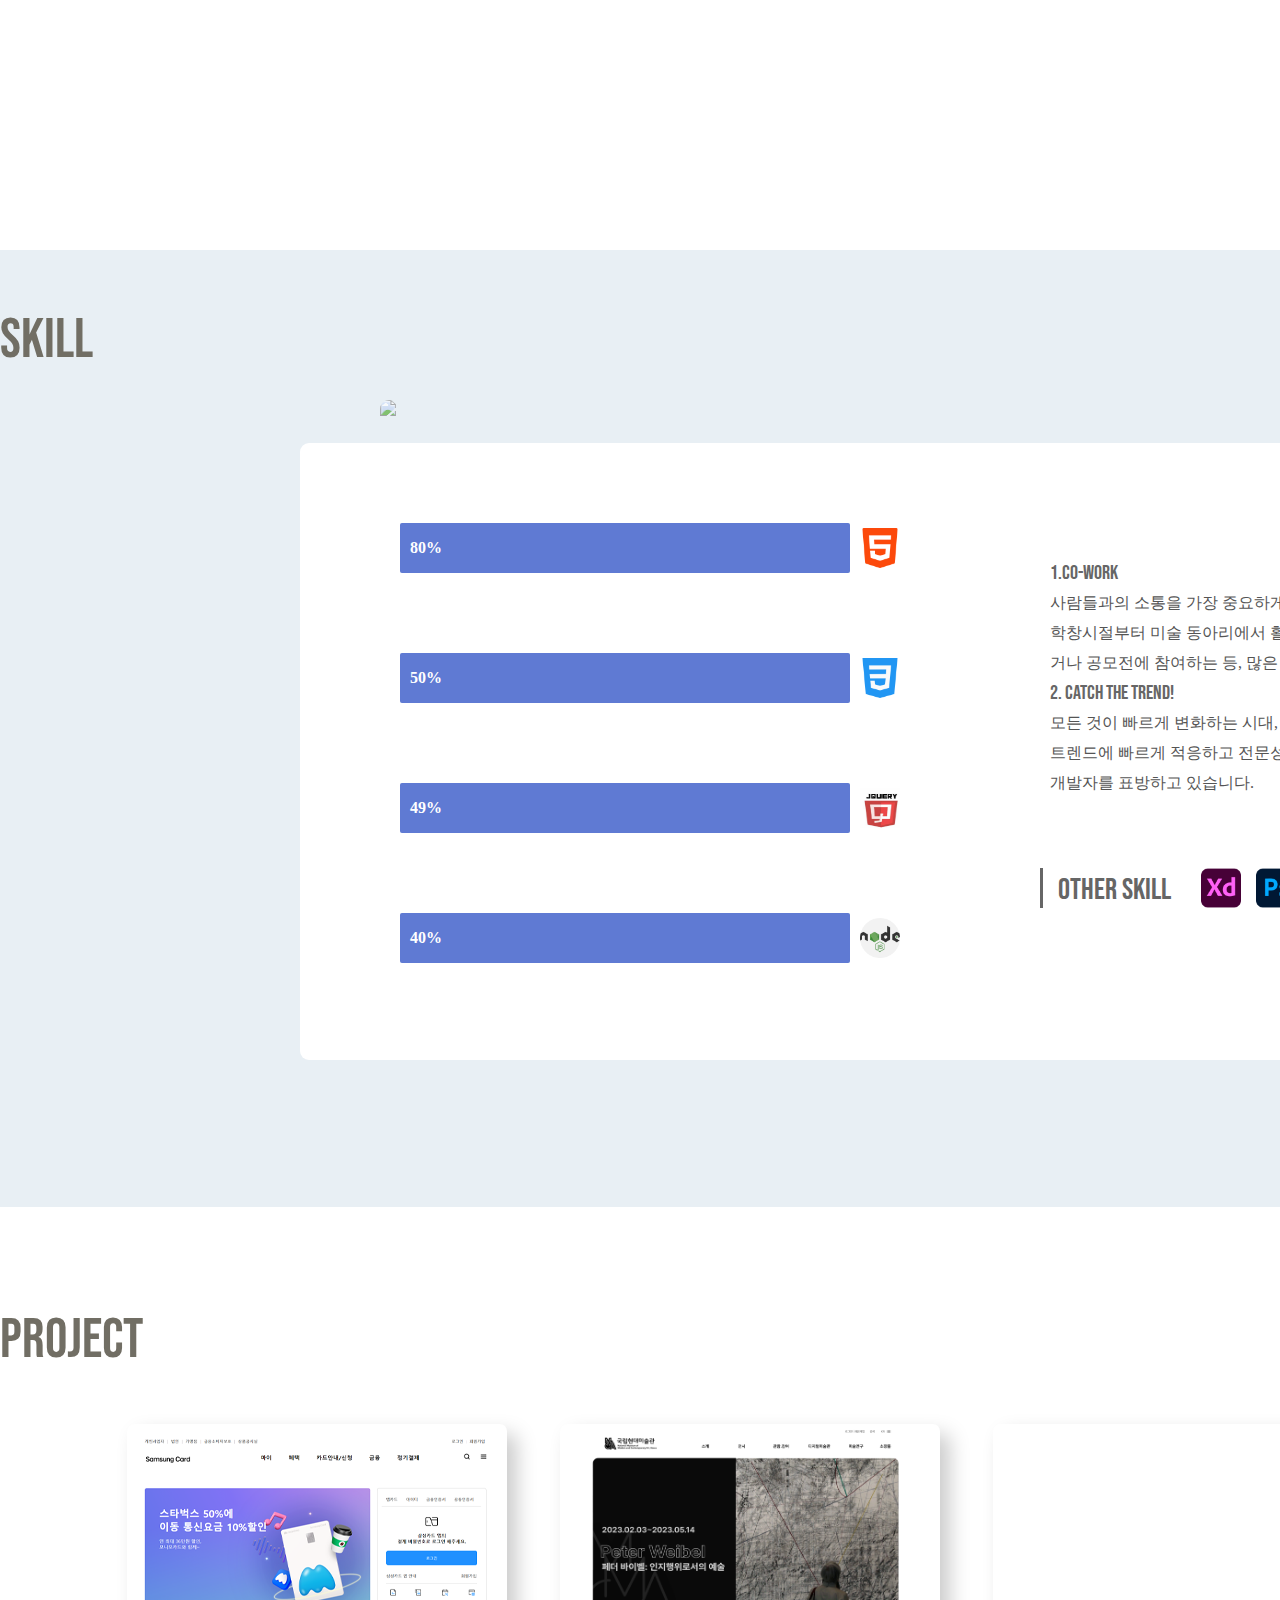
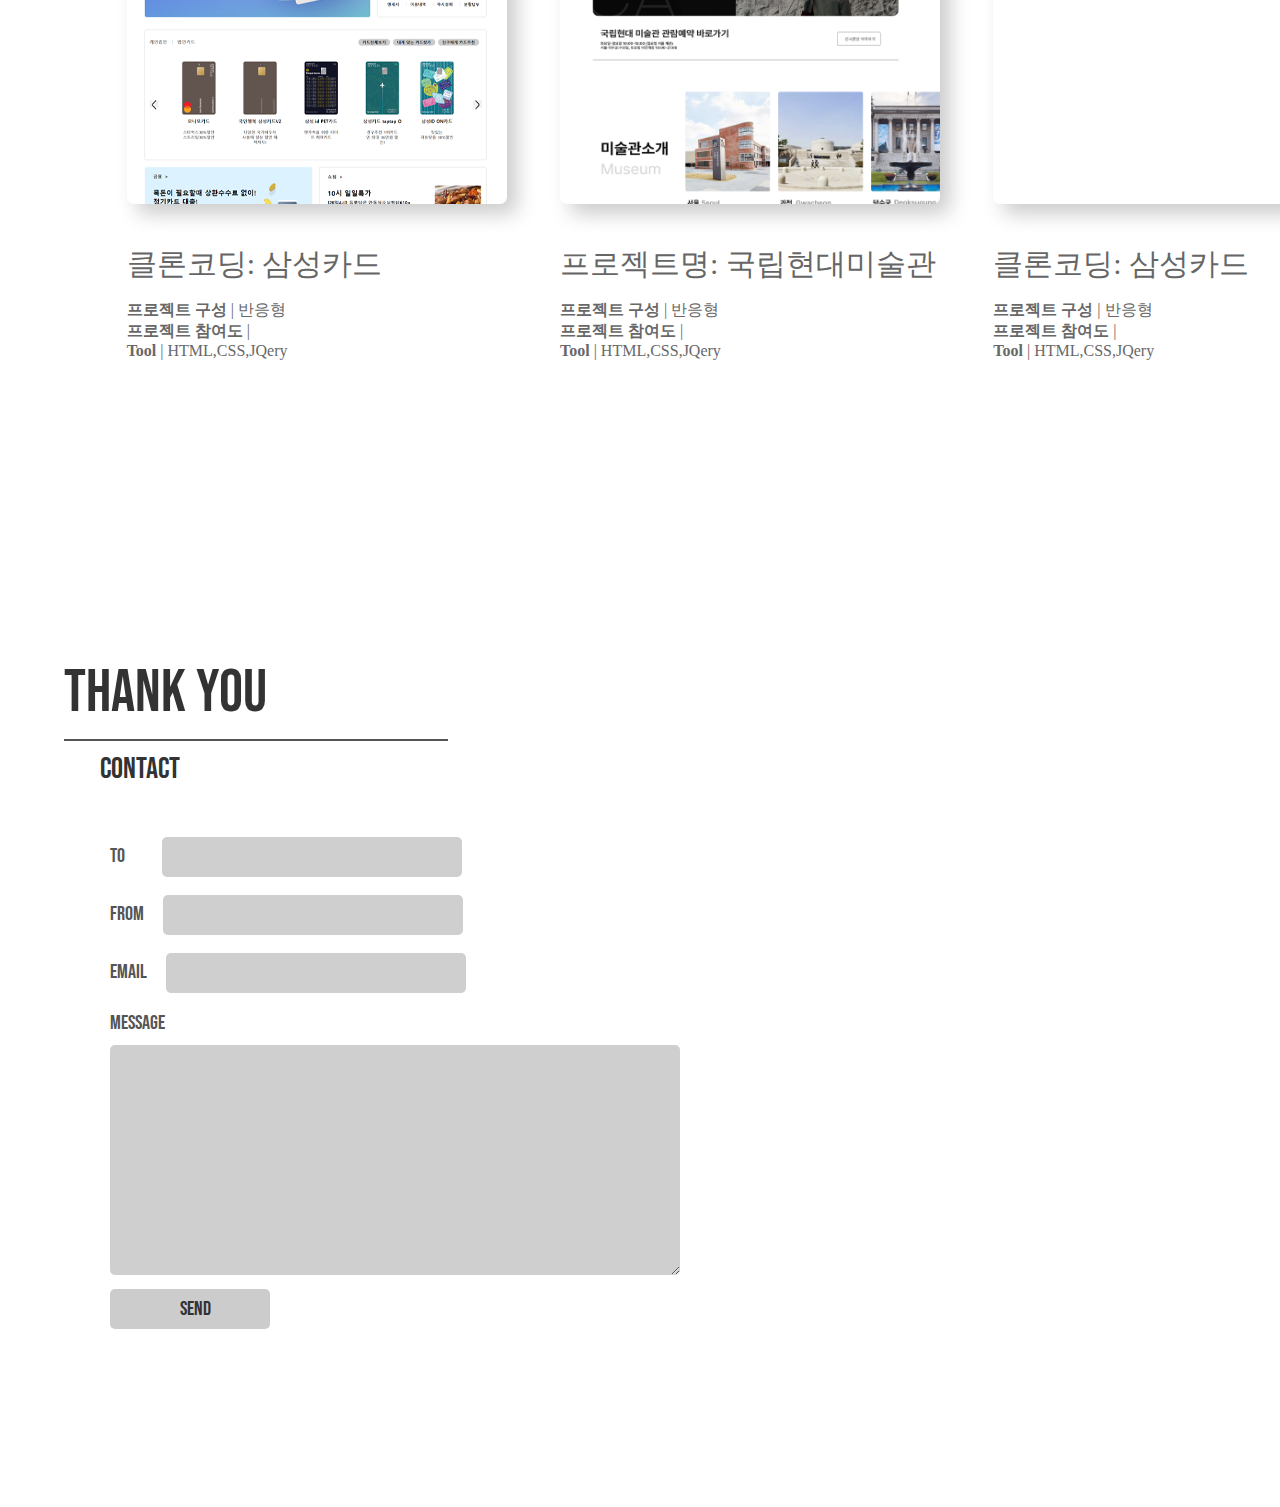
==== commit 92695cfc: "Add files via upload" ====
--- a/index.html
+++ b/index.html
@@ -45,7 +45,7 @@
             <div class="in_profile">
                 <h2 class="ttl">profile</h2>
                 <div class="profile_img"></div>
-                <div class="txt_box">
+                <div class="profile_txt_box">
                     <h4>Do Hyun Hwa</h4>
                     <p> 안녕하세요.
                         꺽이지 않는 마음을 가진 <br>
@@ -117,17 +117,17 @@
                         <div class="bigbox">
                             <ul>
                                <li>
-                                    <h5>1.skill</h5>
+                                    
                                </li>
                                <li>
-                                    <h5>2.CO-WORK</h5><br>
+                                    <h5>1.CO-WORK</h5><br>
                                     <p>사람들과의 소통을 가장 중요하게 생각합니다.<br>
                                         학창시절부터 미술 동아리에서 활동하면서 팀 
                                         단위로 전시를 기획하거나 공모전에 참여하는 
                                         등, 많은 사람과의 협업에 익숙합니다.</p>
                                </li>
                                <li>
-                                <h5>3. CATCH THE TRAND!</h5><br>
+                                <h5>2. CATCH THE TREND!</h5><br>
                                 <p>모든 것이 빠르게 변화하는 시대, 함께 변화하는 개발/웹디자인 <br>
                                     트렌드에 빠르게 적응하고 전문성을 위해 끊임없이 발전하는 <br>
                                     개발자를 표방하고 있습니다. <br>
--- a/css/main.css
+++ b/css/main.css
@@ -54,9 +54,10 @@
         width:300px; height: 300px; border-radius: 50%;
         opacity: 0;background: url(../images/blue-tang-6768759_1280.jpg) ;
         }
-        .txt_box{
+        .profile_txt_box{
+            opacity: 0;
             float: right; margin: 250px 230px 0 0;
-            background-color: yellowgreen;
+           
            
         }
         .edu_box{
@@ -66,14 +67,14 @@
         .email_box{
             margin-top: 50px;
         }
-        .txt_box h4{
+        .profile_txt_box h4{
           font-size: 70px; font-weight: 100; margin-top: 10px;
         }
-        .txt_box h5{
+        .profile_txt_box h5{
             display: block; 
             margin-bottom: 10px;
         }
-        .txt_box p{
+        .profile_txt_box p{
             font-family: 'Pretendard-Regular';
             line-height: 40px;
             font-size:22px ; color: #333;
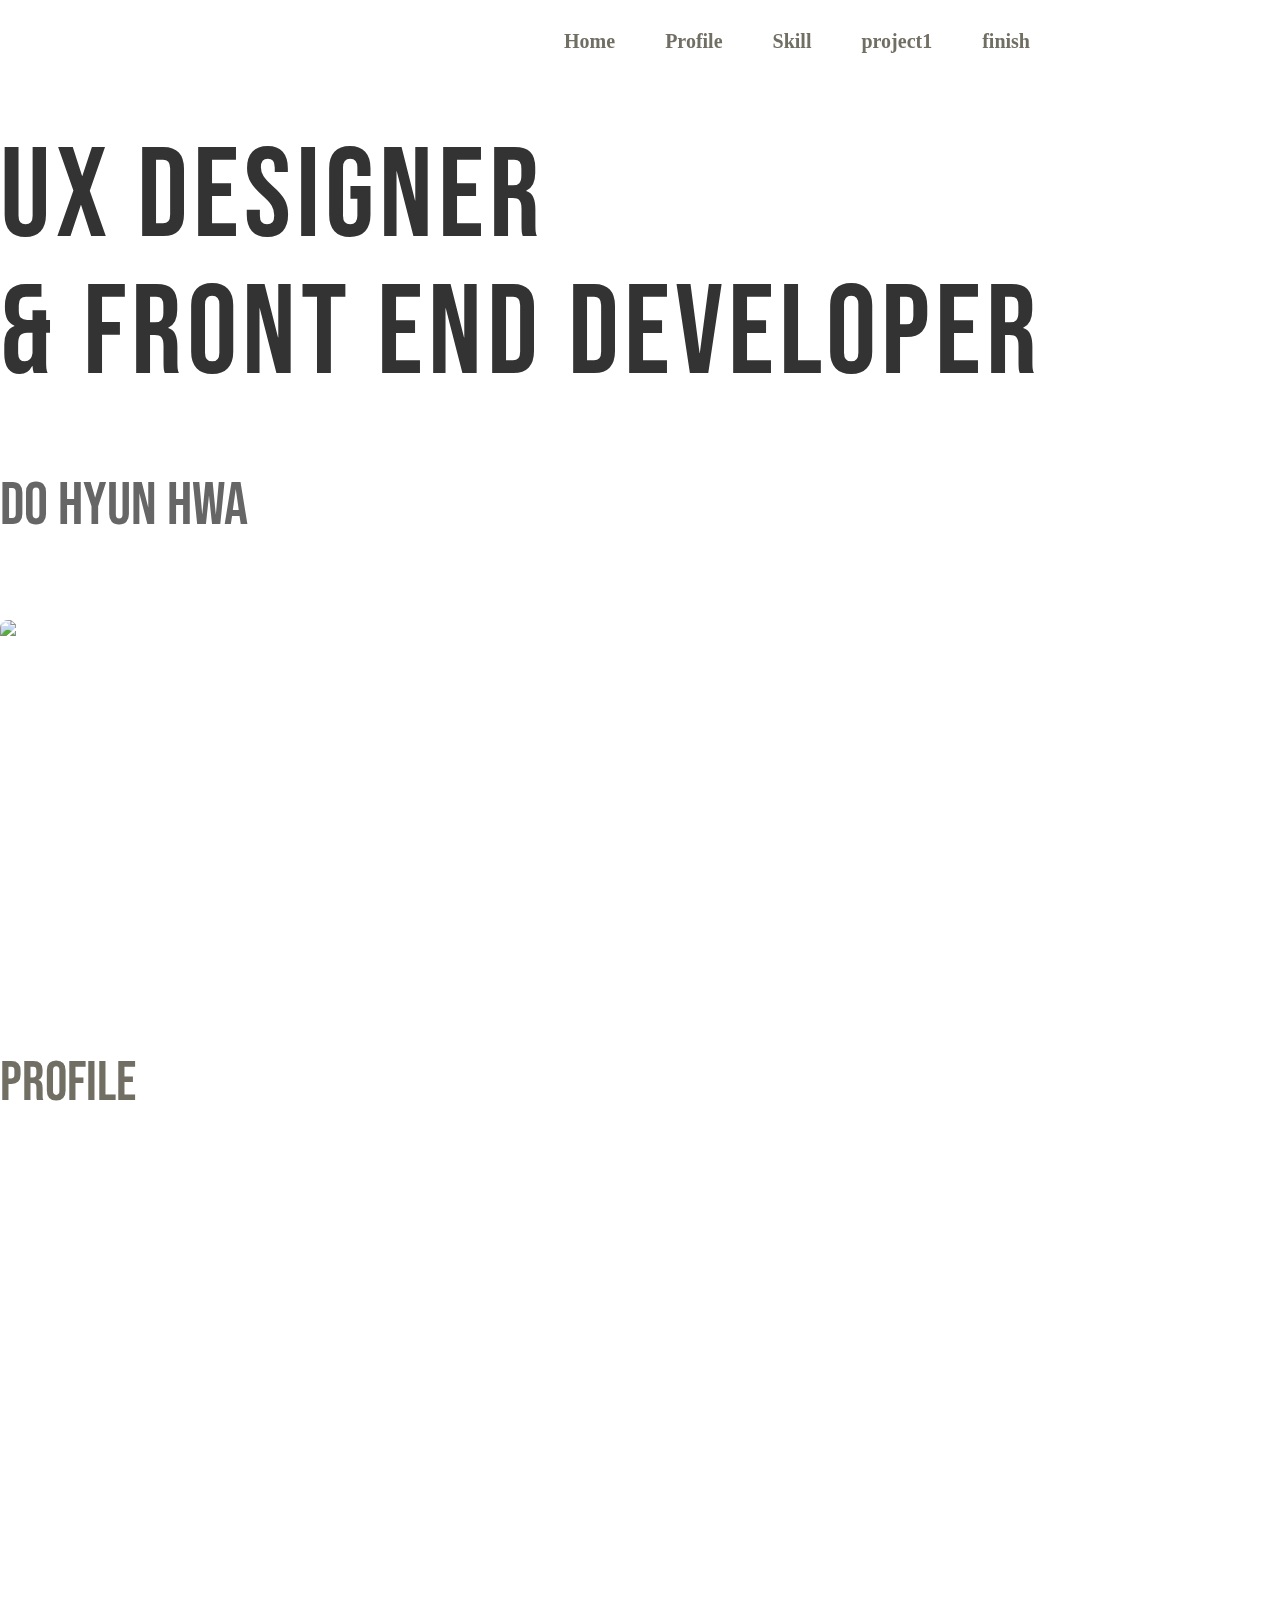
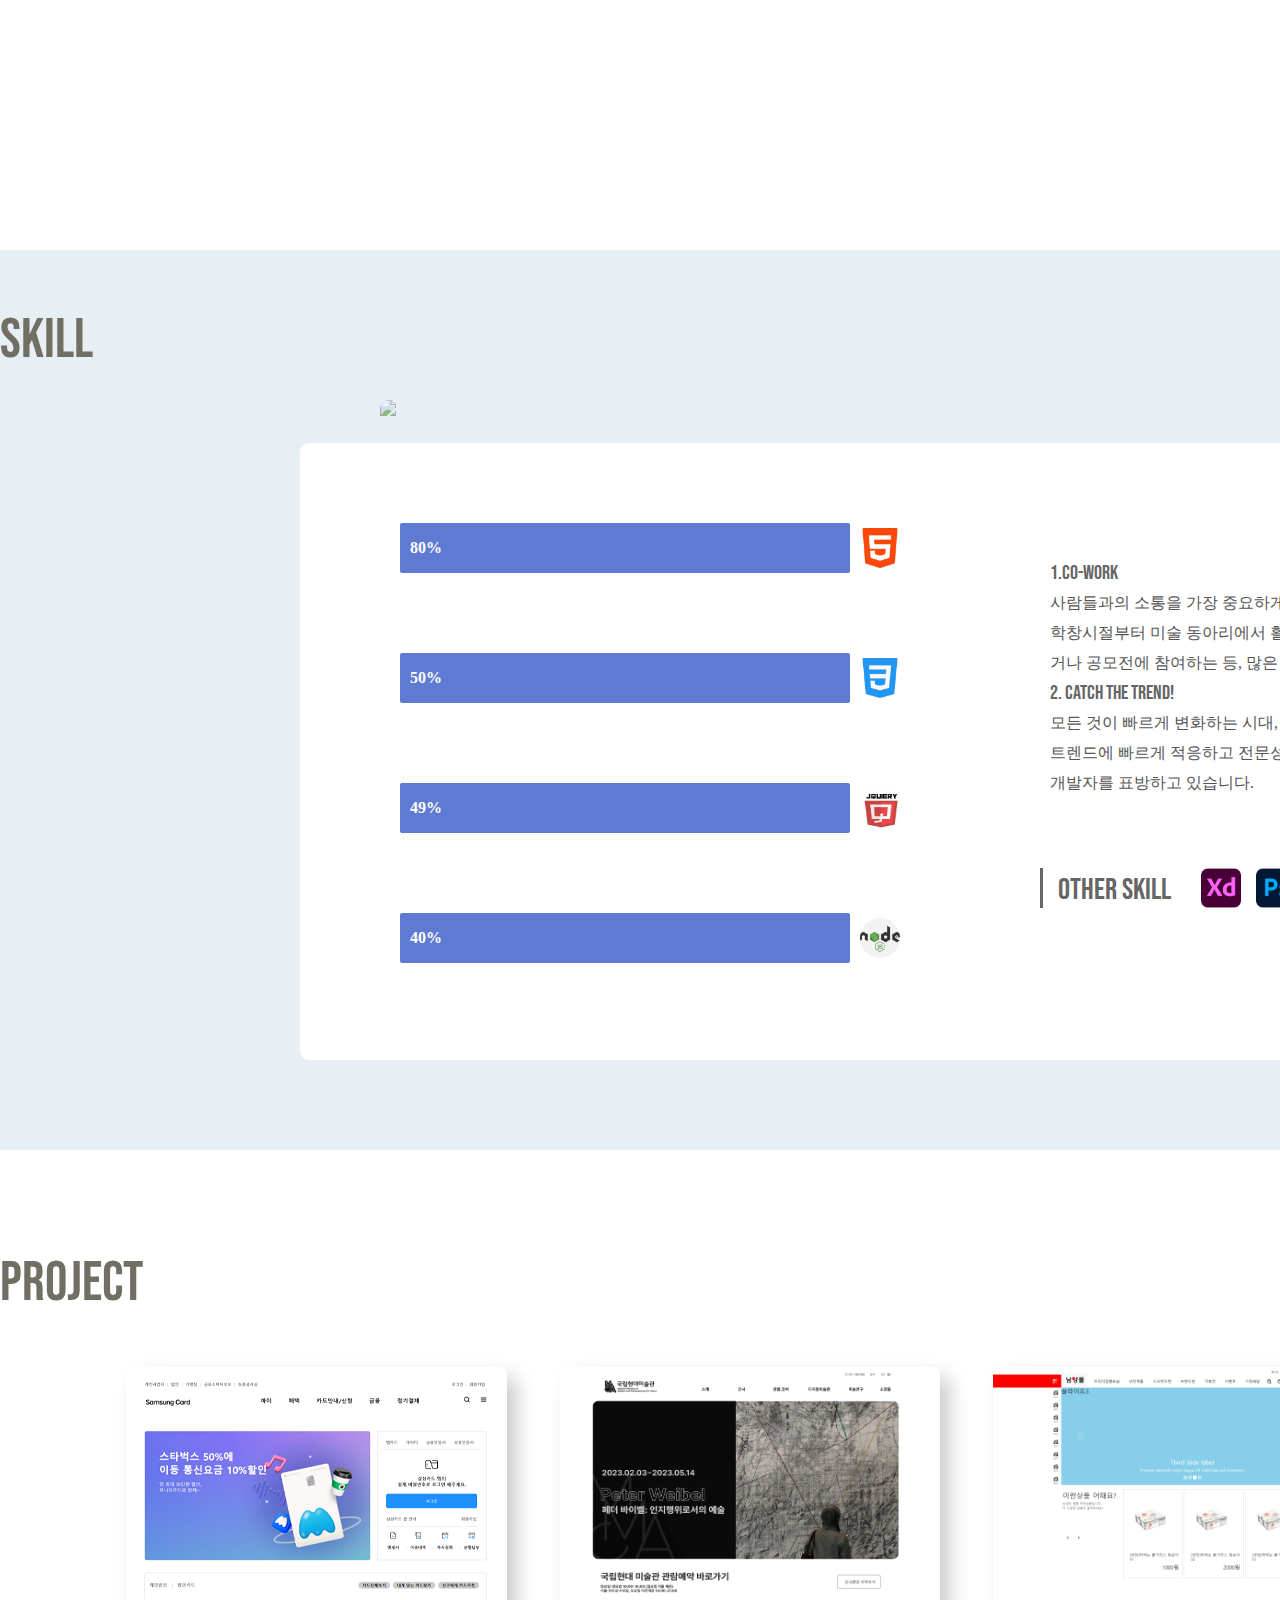
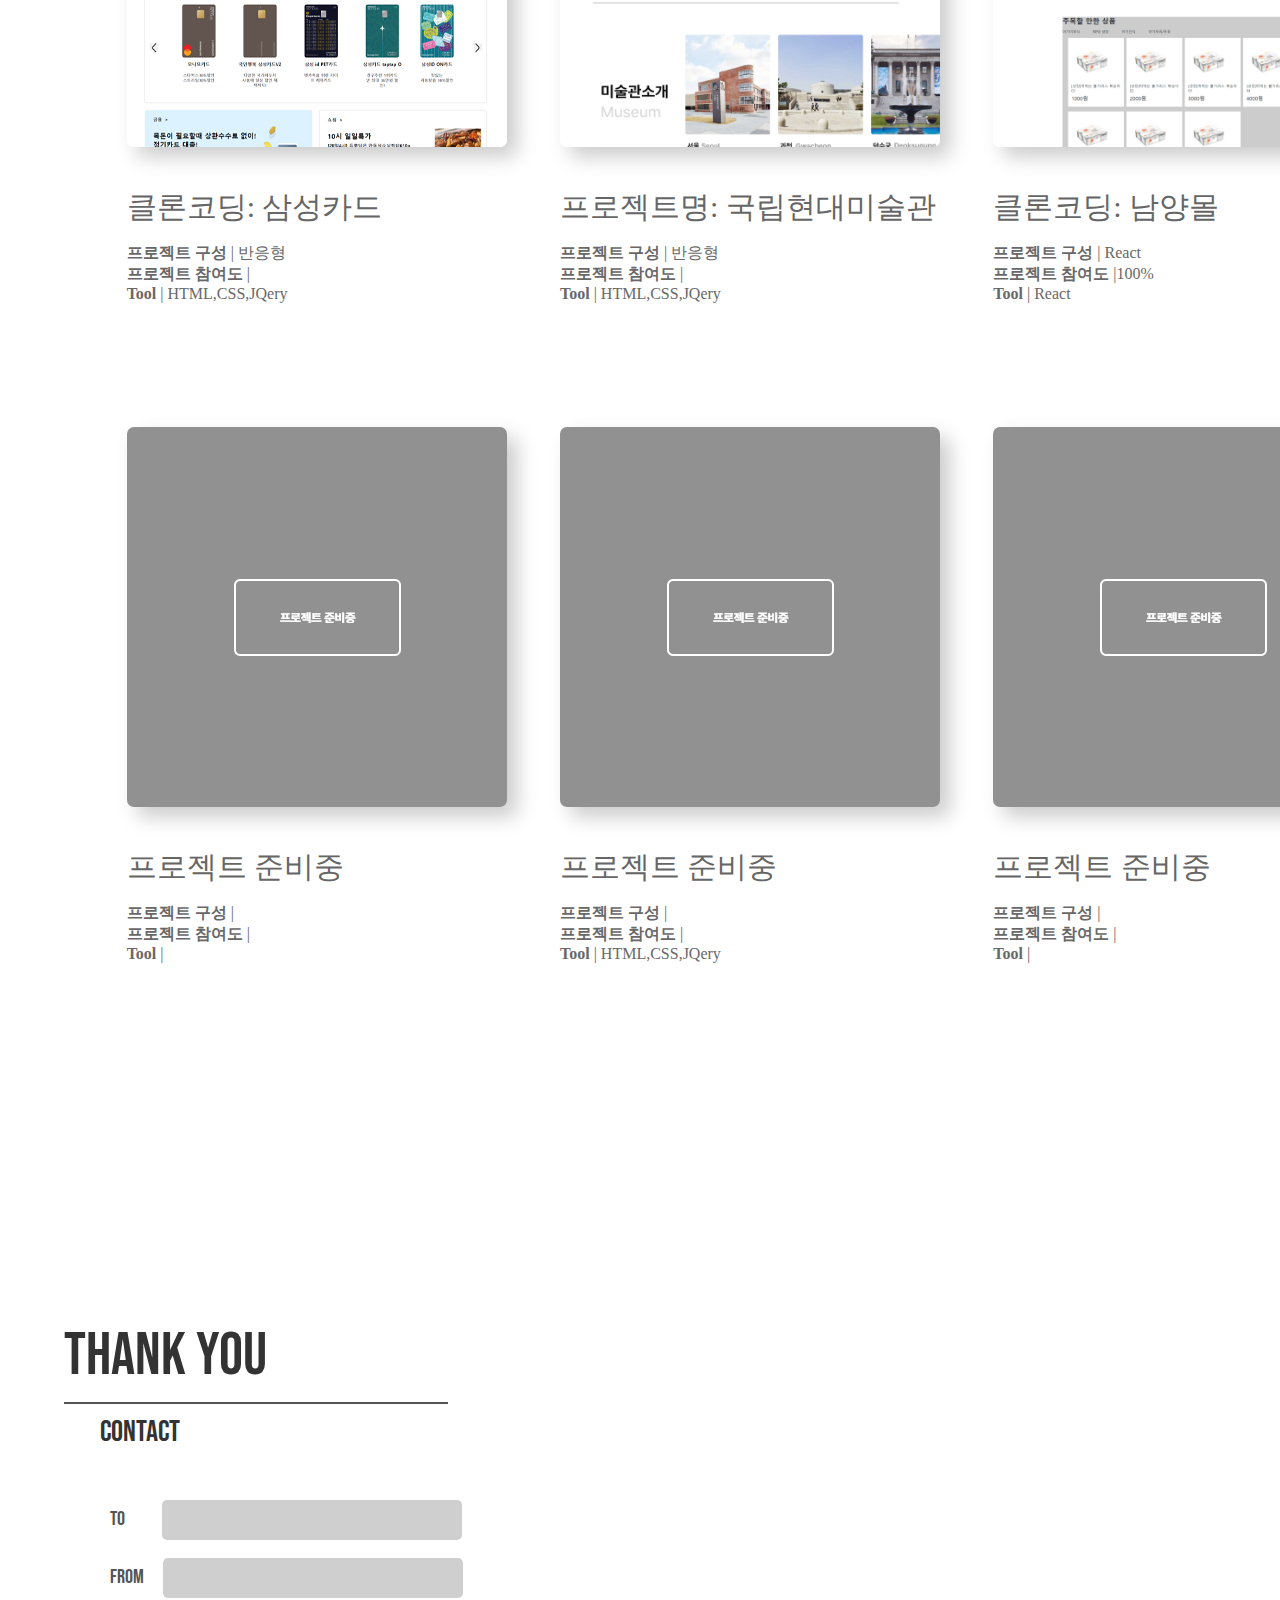
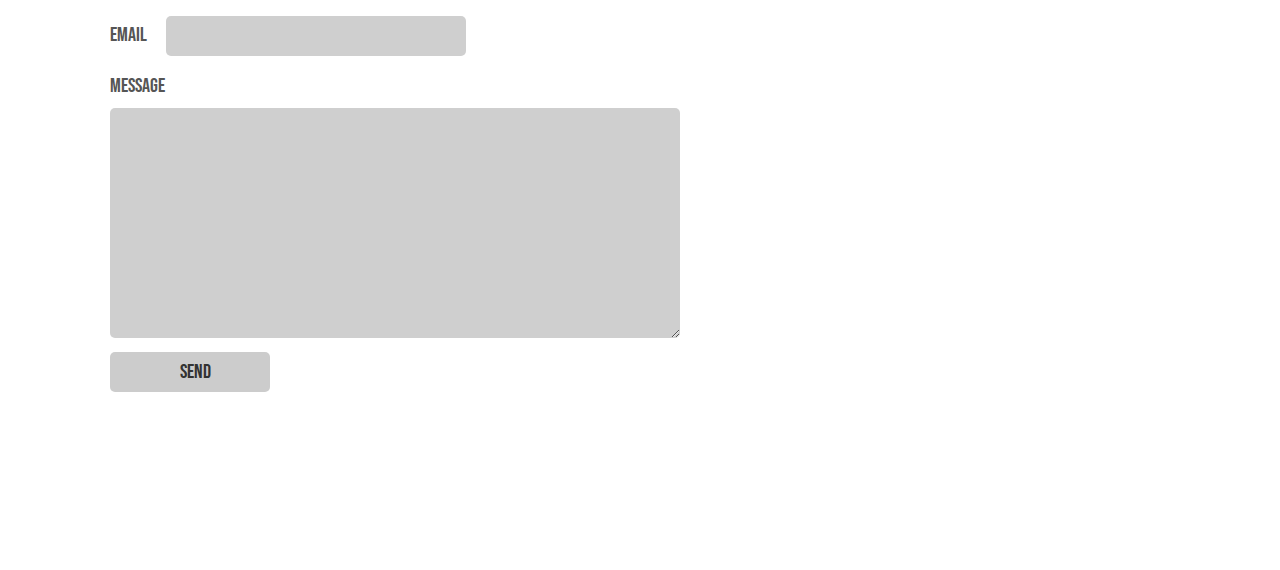
==== commit 1307b7ad: "Add files via upload" ====
--- a/index.html
+++ b/index.html
@@ -1,5 +1,6 @@
 <!DOCTYPE html>
 <html lang="en">
+
 <head>
     <meta charset="UTF-8">
     <meta http-equiv="X-UA-Compatible" content="IE=edge">
@@ -13,21 +14,22 @@
     <script src="./js/jquery.js"></script>
     <script src="./js/prot.js"></script>
 </head>
+
 <body>
     <div id="wrap">
         <!-- 메인 -->
         <div id="main">
             <div class="in_main">
-              <div class="header">
-                 
-                 <ul class="nav">
-                     <li><a href="#">Home</a></li>
-                     <li><a href="#">Profile</a></li>
-                     <li><a href="#">Skill</a></li>
-                     <li><a href="#">project1</a></li>
-                     <li><a href="#">finish</a></li>
-                  </ul>
-              </div> 
+                <div class="header">
+
+                    <ul class="nav">
+                        <li><a href="#">Home</a></li>
+                        <li><a href="#">Profile</a></li>
+                        <li><a href="#">Skill</a></li>
+                        <li><a href="#">project1</a></li>
+                        <li><a href="#">finish</a></li>
+                    </ul>
+                </div>
                 <div class="ttl_box">
                     <h2 class="sub_ttl1">
                         UX Designer <br>
@@ -58,17 +60,17 @@
                         <p>2022.3 KEIMYUNG COLLEGY UNIVERSITY CHILEDCARE</p>
                         <p>2023.6 부산 코리아 IT 아카데미 UI/UX프론트앤드 개발자 양성과정 </p>
 
-                    </div>  
-                    <div class="email_box"> 
+                    </div>
+                    <div class="email_box">
                         <div class="sub_box"></div>
                         <h5 class="sub_ttl">ABOUT</h5>
                         <p>Email : dohhyn@naver.com</p>
-                    </div>     
+                    </div>
                 </div>
             </div>
         </div>
         <!-- 스킬 -->
-        <div id="skill">  
+        <div id="skill">
             <div class="in_skill">
                 <h2 class="ttl">skill</h2>
                 <div class="background"><img src="./images/mainimg01.png"></div>
@@ -85,70 +87,70 @@
                                 <img src="./images/free-icon-html-5-174854.png" alt="">
                             </li>
                             <li>
-                                 <div>
-                                     <div class="in_box in_box02">
-                                       <p>50%</p>
+                                <div>
+                                    <div class="in_box in_box02">
+                                        <p>50%</p>
                                     </div>
-                                 </div>
-                                 <img src="./images/free-icon-css-3-732190.png" alt="">
+                                </div>
+                                <img src="./images/free-icon-css-3-732190.png" alt="">
                             </li>
                             <li>
-                                 <div>
-                                     <div class="in_box in_box03">
-                                       <p>49%</p> 
+                                <div>
+                                    <div class="in_box in_box03">
+                                        <p>49%</p>
                                     </div>
-                                 </div>
-                                 <img src="./images/th.jpeg" alt="">
+                                </div>
+                                <img src="./images/th.jpeg" alt="">
                             </li>
                             <li>
-                                 <div>
-                                     <div class="in_box in_box04">
+                                <div>
+                                    <div class="in_box in_box04">
                                         <p>40%</p>
                                     </div>
-                                 </div>
-                                 <img src="./images/free-icon-nodejs-919825.png" alt="">
-                           </li>
-         
+                                </div>
+                                <img src="./images/free-icon-nodejs-919825.png" alt="">
+                            </li>
+
                         </ul>
-         
-                    </div>
-                    
+
+                    </div>
+
                     <div class="skill_text_box">
                         <div class="bigbox">
                             <ul>
-                               <li>
-                                    
-                               </li>
-                               <li>
+                                <li>
+
+                                </li>
+                                <li>
                                     <h5>1.CO-WORK</h5><br>
                                     <p>사람들과의 소통을 가장 중요하게 생각합니다.<br>
-                                        학창시절부터 미술 동아리에서 활동하면서 팀 
-                                        단위로 전시를 기획하거나 공모전에 참여하는 
+                                        학창시절부터 미술 동아리에서 활동하면서 팀
+                                        단위로 전시를 기획하거나 공모전에 참여하는
                                         등, 많은 사람과의 협업에 익숙합니다.</p>
-                               </li>
-                               <li>
-                                <h5>2. CATCH THE TREND!</h5><br>
-                                <p>모든 것이 빠르게 변화하는 시대, 함께 변화하는 개발/웹디자인 <br>
-                                    트렌드에 빠르게 적응하고 전문성을 위해 끊임없이 발전하는 <br>
-                                    개발자를 표방하고 있습니다. <br>
-                               </li>
+                                </li>
+                                <li>
+                                    <h5>2. CATCH THE TREND!</h5><br>
+                                    <p>모든 것이 빠르게 변화하는 시대, 함께 변화하는 개발/웹디자인 <br>
+                                        트렌드에 빠르게 적응하고 전문성을 위해 끊임없이 발전하는 <br>
+                                        개발자를 표방하고 있습니다. <br>
+                                </li>
                             </ul>
                         </div>
                         <div class="smallbox">
                             <div class="other_skill_ttl_group">
-                               <div class="sub_box"></div>
-                               <h3>other skill</h3>
+                                <div class="sub_box"></div>
+                                <h3>other skill</h3>
                             </div>
                             <div class="list_group">
                                 <ul>
                                     <li><img src="./images/icon-xd.png" alt="xd-icon"></li>
                                     <li><img src="./images/icon-photoshop.png" alt="photoshop-icon"></li>
                                     <li><img src="./images/illustrator-icon.png" alt="illustrator-icon"></li>
-                                </ul>   
+                                </ul>
                             </div>
                         </div>
                     </div>
-                </div>    
+                </div>
             </div>
         </div>
         <!-- 프로젝트1 -->
@@ -156,54 +158,110 @@
             <div class="in_project_1">
                 <h2 class="ttl">PROJECT</h2>
                 <div class="group">
-                    <ul>
+                    <ul class="group_top">
                         <li class="projecbox1">
                             <div class="project_box1">
                                 <div class="slide_box1 slider">
-                                    <a href="http://dohhyn.dothome.co.kr/">
+                                    <a href="https://dohh0117.github.io/cloneSamsungCard/" target="_blank">
                                         <div class="go_to_site">사이트 방문하기</div>
                                     </a>
-                                    
-                                </div>
-                            </div>    
+
+                                </div>
+                            </div>
+                        </li>
+                        <li class="projecbox2">
+                            <div class="project_box2">
+                                <div class="slide_box2 slider">
+                                    <a href="https://dohh0117.github.io/artmuse/" target="_blank">
+                                        <div class="go_to_site">사이트 방문하기</div>
+                                    </a>
+                                </div>
+                            </div>
+                        </li>
+                        <li class="projecbox3">
+                            <div class="project_box3 ">
+                                <div class="slide_box3 slider">
+                                    <a href="https://test0425dohhh.netlify.app" target="_blank">
+                                        <div class="go_to_site">사이트 방문하기</div>
+                                    </a>
+                                </div>
+                            </div>
+                        </li>
+                    </ul>
+                </div>
+                <div class="text_area">
+                    <ul>
+                        <li>
+                            <h5 class="project_ttl">클론코딩: 삼성카드</h5>
+                            <p><strong>프로젝트 구성</strong> | 반응형</p>
+                            <p><strong>프로젝트 참여도</strong> |</p>
+                            <p><strong>Tool</strong> | HTML,CSS,JQery</p>
+                        </li>
+                        <li>
+                            <h5 class="project_ttl">프로젝트명: 국립현대미술관</h5>
+                            <p><strong>프로젝트 구성</strong> | 반응형</p>
+                            <p><strong>프로젝트 참여도</strong> |</p>
+                            <p><strong>Tool</strong> | HTML,CSS,JQery</p>
+                        </li>
+                        <li>
+                            <h5 class="project_ttl">클론코딩: 남양몰</h5>
+                            <p><strong>프로젝트 구성</strong> | React</p>
+                            <p><strong>프로젝트 참여도</strong> |100% </p>
+                            <p><strong>Tool</strong> | React</p>
+                        </li>
+                    </ul>
+                </div>
+                <div class="group2">
+                    <ul class="group_top">
+                        <li class="projecbox1">
+                            <div class="project_box1">
+                                <div class="slide_box1 slider">
+                                    <a href="" target="_blank">
+                                        <div class="go_to_site">프로젝트 준비중</div>
+                                    </a>
+
+                                </div>
+                            </div>
                         </li>
                         <li class="projecbox2">
                             <div class="project_box2 ">
                                 <div class="slide_box2 slider">
-                                    <a href="https://dohh0117.github.io/artmuse/">
-                                        <div class="go_to_site">사이트 방문하기</div>
-                                    </a>
-                                </div>
-                            </div> 
+                                    <a href="" target="_blank">
+                                        <div class="go_to_site">프로젝트 준비중</div>
+                                    </a>
+                                </div>
+                            </div>
                         </li>
                         <li class="projecbox3">
                             <div class="project_box3 ">
                                 <div class="slide_box3 slider">
-                                    <div class="go_to_site">사이트 방문하기</div>
-                                </div>
-                            </div> 
-                        </li>
-                    </ul>
-                </div>    
+                                    <a href="" target="_blank">
+                                        <div class="go_to_site">프로젝트 준비중</div>
+                                    </a>
+                                </div>
+                            </div>
+                        </li>
+                    </ul>
+                </div>
                 <div class="text_area">
                     <ul>
                         <li>
-                            <h5 class="project_ttl">클론코딩: 삼성카드</h5>
-                            <p><strong>프로젝트 구성</strong> | 반응형</p>
+                            <h5 class="project_ttl">프로젝트 준비중</h5>
+                            <p><strong>프로젝트 구성</strong> | </p>
+                            <p><strong>프로젝트 참여도</strong> |</p>
+                            <p><strong>Tool</strong> | </p>
+                        </li>
+                        <li>
+                            <h5 class="project_ttl">프로젝트 준비중</h5>
+                            <p><strong>프로젝트 구성</strong> | </p>
                             <p><strong>프로젝트 참여도</strong> |</p>
                             <p><strong>Tool</strong> | HTML,CSS,JQery</p>
                         </li>
                         <li>
-                            <h5 class="project_ttl">프로젝트명: 국립현대미술관</h5>
-                            <p><strong>프로젝트 구성</strong> | 반응형</p>
-                            <p><strong>프로젝트 참여도</strong> |</p>
-                            <p><strong>Tool</strong> | HTML,CSS,JQery</p>
-                        </li>
-                        <li>
-                            <h5 class="project_ttl">클론코딩: 삼성카드</h5>
-                            <p><strong>프로젝트 구성</strong> | 반응형</p>
-                            <p><strong>프로젝트 참여도</strong> |</p>
-                            <p><strong>Tool</strong> | HTML,CSS,JQery</p>
+                            <h5 class="project_ttl">프로젝트 준비중</h5>
+                            <p><strong>프로젝트 구성</strong> | </p>
+                            <p><strong>프로젝트 참여도</strong> |</p>
+                            <p><strong>Tool</strong> |</p>
                         </li>
                     </ul>
                 </div>
@@ -219,19 +277,20 @@
                     <div class="contact_box">
                         <form id="form">
                             <label>To</label>
-                            <input  class="to_input" type="text" name="to_name" /><br /><br />
+                            <input class="to_input" type="text" name="to_name" /><br /><br />
                             <label>From</label>
                             <input class="to_from" type="text" name="from_name" /><br /><br />
                             <label>Email</label>
                             <input class="to_email" type="email" name="user_email" /><br /><br />
-                            <label>Message</label><br/>
+                            <label>Message</label><br />
                             <textarea name="message"></textarea><br />
-                            <input class="contact_button" type="submit" value="Send" id="button"/>
+                            <input class="contact_button" type="submit" value="Send" id="button" />
                         </form>
                     </div>
-                    <script type="text/javascript" src="https://cdn.jsdelivr.net/npm/@emailjs/browser@3/dist/email.min.js">
-                    </script>
-    
+                    <script type="text/javascript"
+                        src="https://cdn.jsdelivr.net/npm/@emailjs/browser@3/dist/email.min.js">
+                        </script>
+
                     <script type="text/javascript">
 
                         emailjs.init('fJHJR14fC7Z8NxHcM')
@@ -258,10 +317,11 @@
                     </script>
                 </div>
                 <div class="end_right_box">
-                   
+
                 </div>
             </div>
         </div>
     </div>
 </body>
+
 </html>--- a/css/main.css
+++ b/css/main.css
@@ -1,9 +1,15 @@
 #wrap{width:100%}
-        #wrap > div{ width: 100%; height:100vh}
+        /* #wrap > div{ width: 100%; height:100vh} */
         #wrap > div:nth-child(1){background-color: rgb(202, 207, 212); background:url(../main.png) no-repeat 0 0;}
         #wrap > div:nth-child(3){background-color:  #e8eff4;}
         #wrap > div:nth-child(5){background-color:#fff;}
-        #wrap > div > div{margin: 0 auto; width: 1500px;  height: 850px;}
+        /* #wrap > div > div{margin: 0 auto; width: 1500px;  height: 850px;} */
+        /* 메인 */
+        #main{width: 100%;
+            height: 100vh}
+        #main .in_main{
+            margin: 0 auto; width: 1500px;  height: 850px;
+        }
         #main .header{ width: 100%; height: 120px;} 
         #main .logo{float: left; margin:  20px 0 0 0;  
                     width: 180px; height: 80px;  color: #716E64;} 
@@ -38,7 +44,12 @@
         }   
              /* 소개 */  
         #profile{
+            width: 100%;
+            height: 100vh;
+        }     
+        #profile .in_profile{
             /* background-color: lightblue; */
+            margin: 0 auto; width: 1500px;  height: 850px;
             margin-top: 50px; box-sizing: border-box;
            
         }
@@ -82,8 +93,13 @@
         
         /* 스킬 */
         #skill{
+            width: 100%;height: 100vh;
+            position: relative;
+        }
+        #skill .in_skill{
+            margin: 0 auto; width: 1500px;  height: 850px;
            padding-top: 57px;
-            position: relative;}
+           }
         
         .background{
             position: absolute;top:150px;right:200px;border-radius: 9px;
@@ -213,7 +229,14 @@
         
 
         /* 프로젝트 */
-        #project{
+         #project{
+            width: 100%;
+            height: 180vh;
+         }
+        #project .in_project_1{
+            margin: 0 auto;
+                width: 1500px;
+                height: 650px;
             margin-top: 100px;
         }
         
@@ -221,18 +244,21 @@
             margin-top: 200px;
             width: 100%; height: 400px;
             /* background-color: #555; */
-            display: flex; align-items: center;
-            
-        }
+            display: flex;
+            align-items: center;
+            
+        }
+        
         #project .ttl{
             clear: both;
             padding-bottom: 50px;
         }
-        #project .group ul{
+        #project .group .group_top{
             margin: 0 auto;
             padding-top: 50px;
             box-sizing: border-box;
             display: flex;
+           
             justify-content: space-around;
             width: 1300px;
             height: 500px;
@@ -266,18 +292,76 @@
             text-align: center; line-height: 50px;
             border: 2px solid #fff;
         }
-
-        #project .project_box1{
+        /* 2번그룹 */
+        #project .group2{
+            margin-top: 90px;
+            width: 100%; height: 400px;
+            /* background-color: #555; */
+            display: flex;
+            align-items: center;
+            
+        }
+        
+    
+        #project .group2 .group_top{
+            margin: 0 auto;
+            padding-top: 50px;
+            box-sizing: border-box;
+            display: flex;
+           
+            justify-content: space-around;
+            width: 1300px;
+            height: 500px;
+           
+        }
+        #project .group2 ul>li{
+            cursor: pointer;
+          
+        }
+        #project .group2 ul>li>div{
+            overflow: hidden;
+            width: 380px; height: 380px;
+            border-radius: 7px;
+            box-shadow:10px 10px  20px #ccc  ;
+            background-color: #fff;
+            position: relative;
+        }
+
+        #project .group2 .slider{
+            position: absolute;
+            top:380px; left: 380px;
+            width: 380px; height: 380px;
+            background-color: #5f7ad3;
+        }
+        #project .group2 .slider .go_to_site{
+            margin: 0 auto;
+            margin-top: 170px;
+            font-size: 12px;
+            width: 100px; height: 50px;
+            color: #fff; border-radius: 7px;
+            text-align: center; line-height: 50px;
+            border: 2px solid #fff;
+            user-select: none;
+        }
+        #project .group2 .group_top>li>div{
+            background: url(../images/project_sub_image.png);
+        }
+
+        #project .group .project_box1{
             background: url(../images/project01.png); 
         }
-        #project .project_box2{
+        #project .group .project_box2{
             background: url(../images/project02.PNG);
             background-size: 100% 100%; 
         }
+        #project .group .project_box3{
+            background: url(../images/namyang_image.png);
+            background-size: 100% 100%;
+        }
         #project .text_area{
             margin: 0 auto;
             font-family: 'Pretendard-Regular';
-            width: 1300px; height: 300px;
+            width: 1300px; height: 150px;
             padding: 20px 0 0 0 ;
             
         }
@@ -286,7 +370,7 @@
         }
 
         #project .text_area ul>li{
-            width: 380px; height: 200px;
+            width: 380px; height: 150px;
             
         }
         #project .text_area  .project_ttl{
@@ -304,7 +388,14 @@
 
 
         /* 마무리 */
-        
+        #end{
+            width: 100%;height: 100vh;
+        }
+        #end .in_end{
+            margin: 0 auto;
+                width: 1500px;
+                height: 850px;
+        }
         .end_left_box{
             margin-top: 50px;
             float: left;
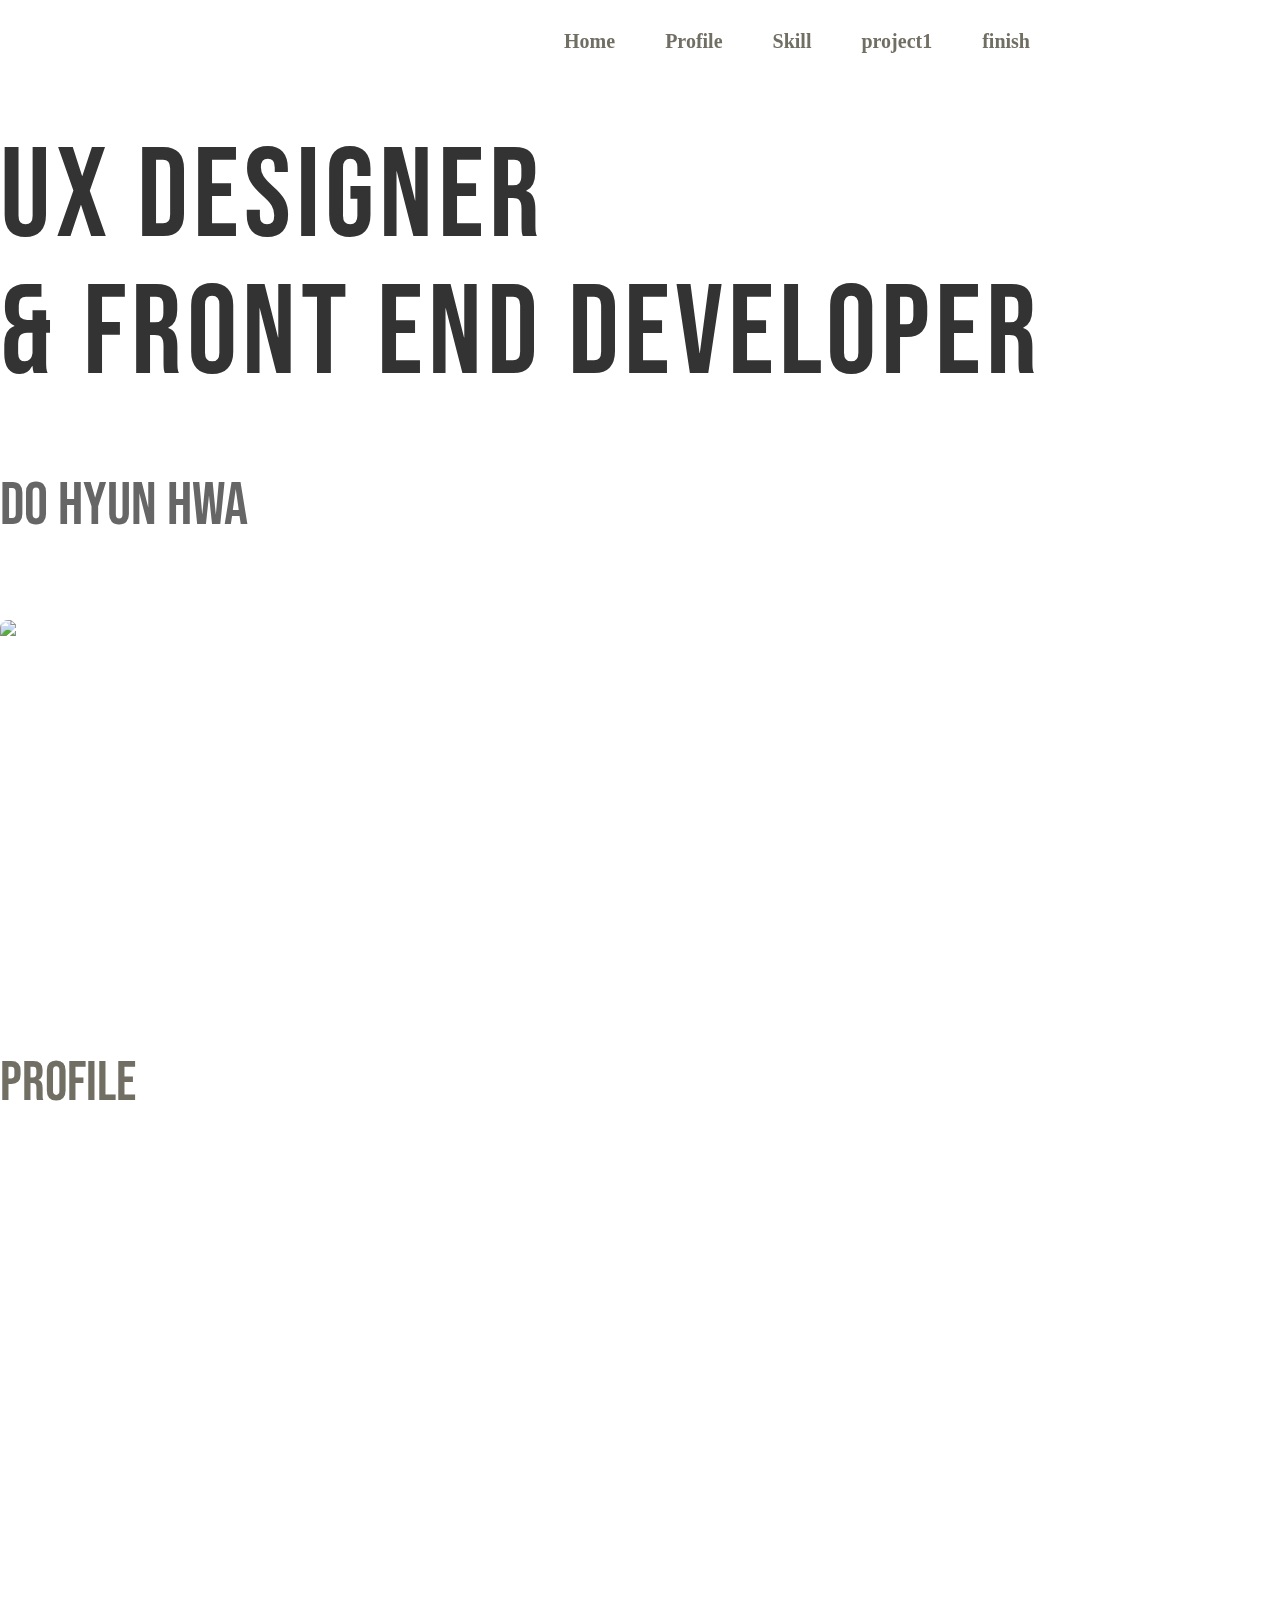
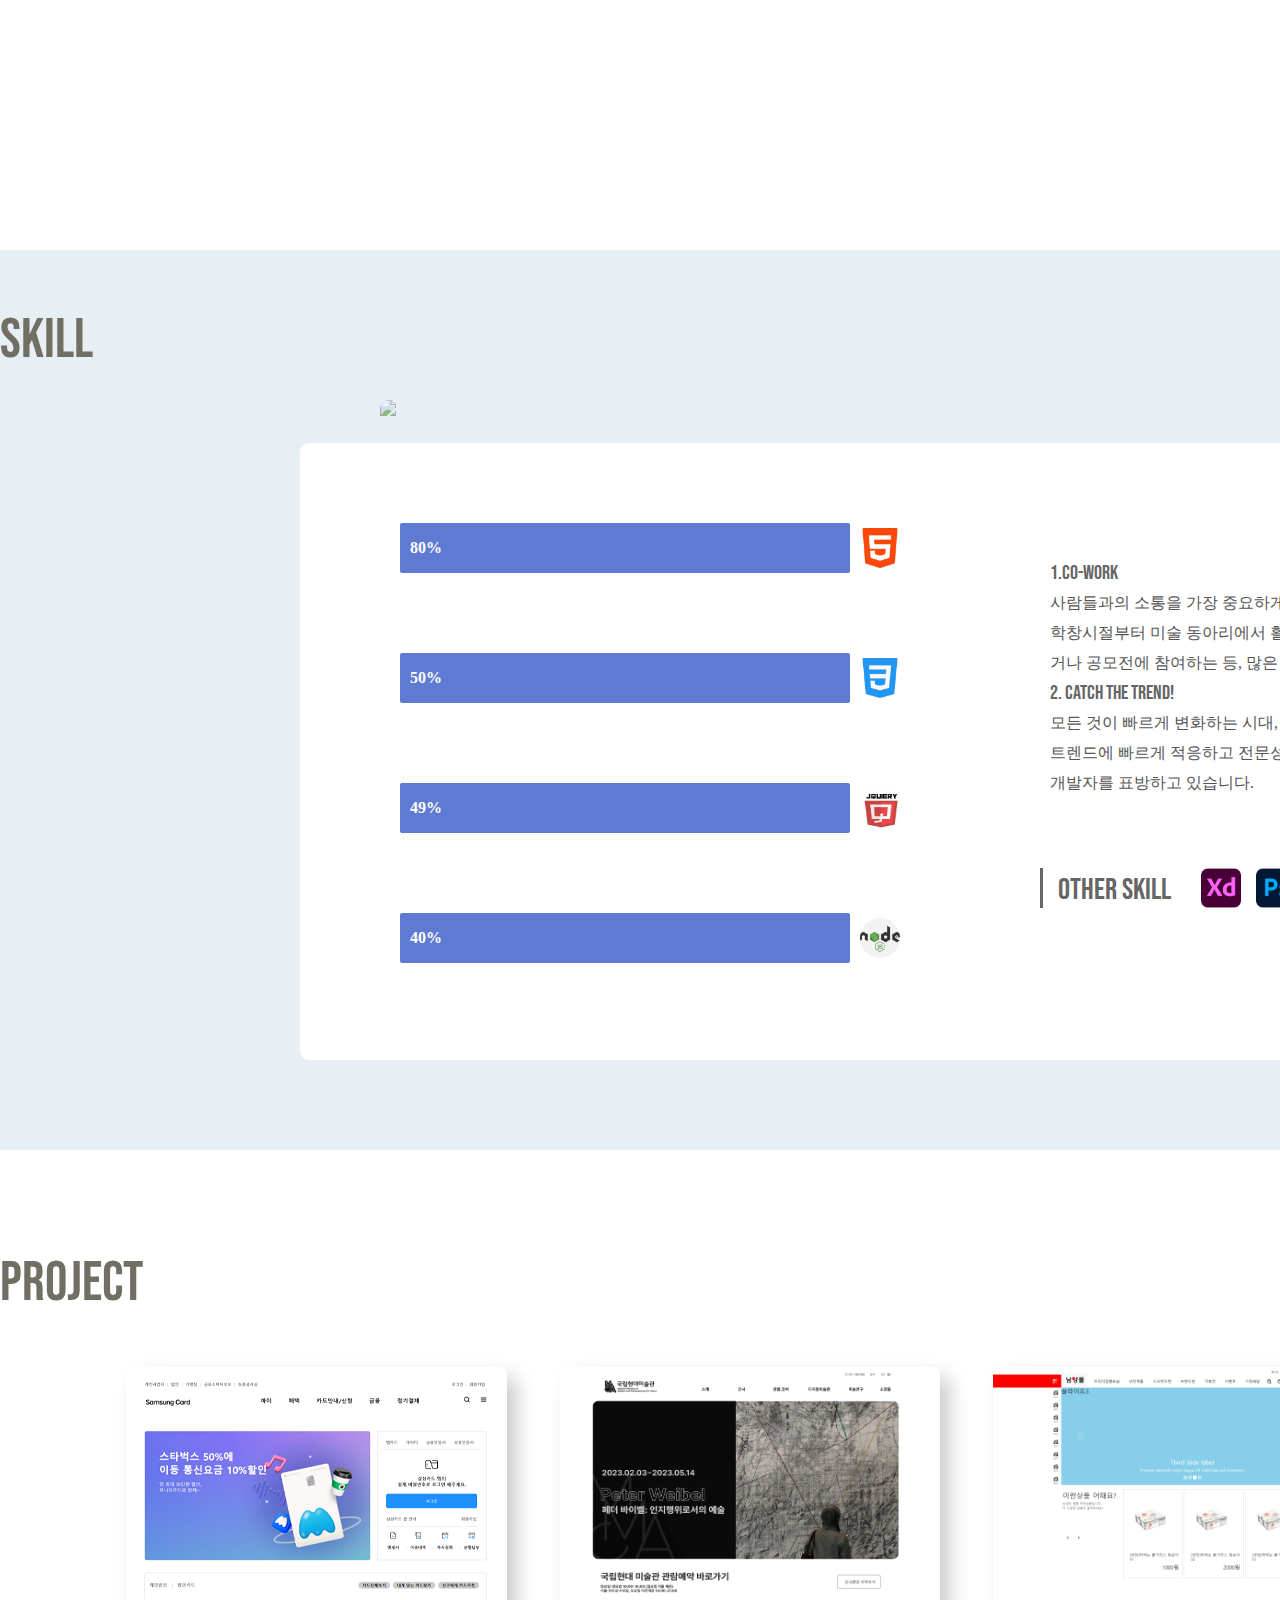
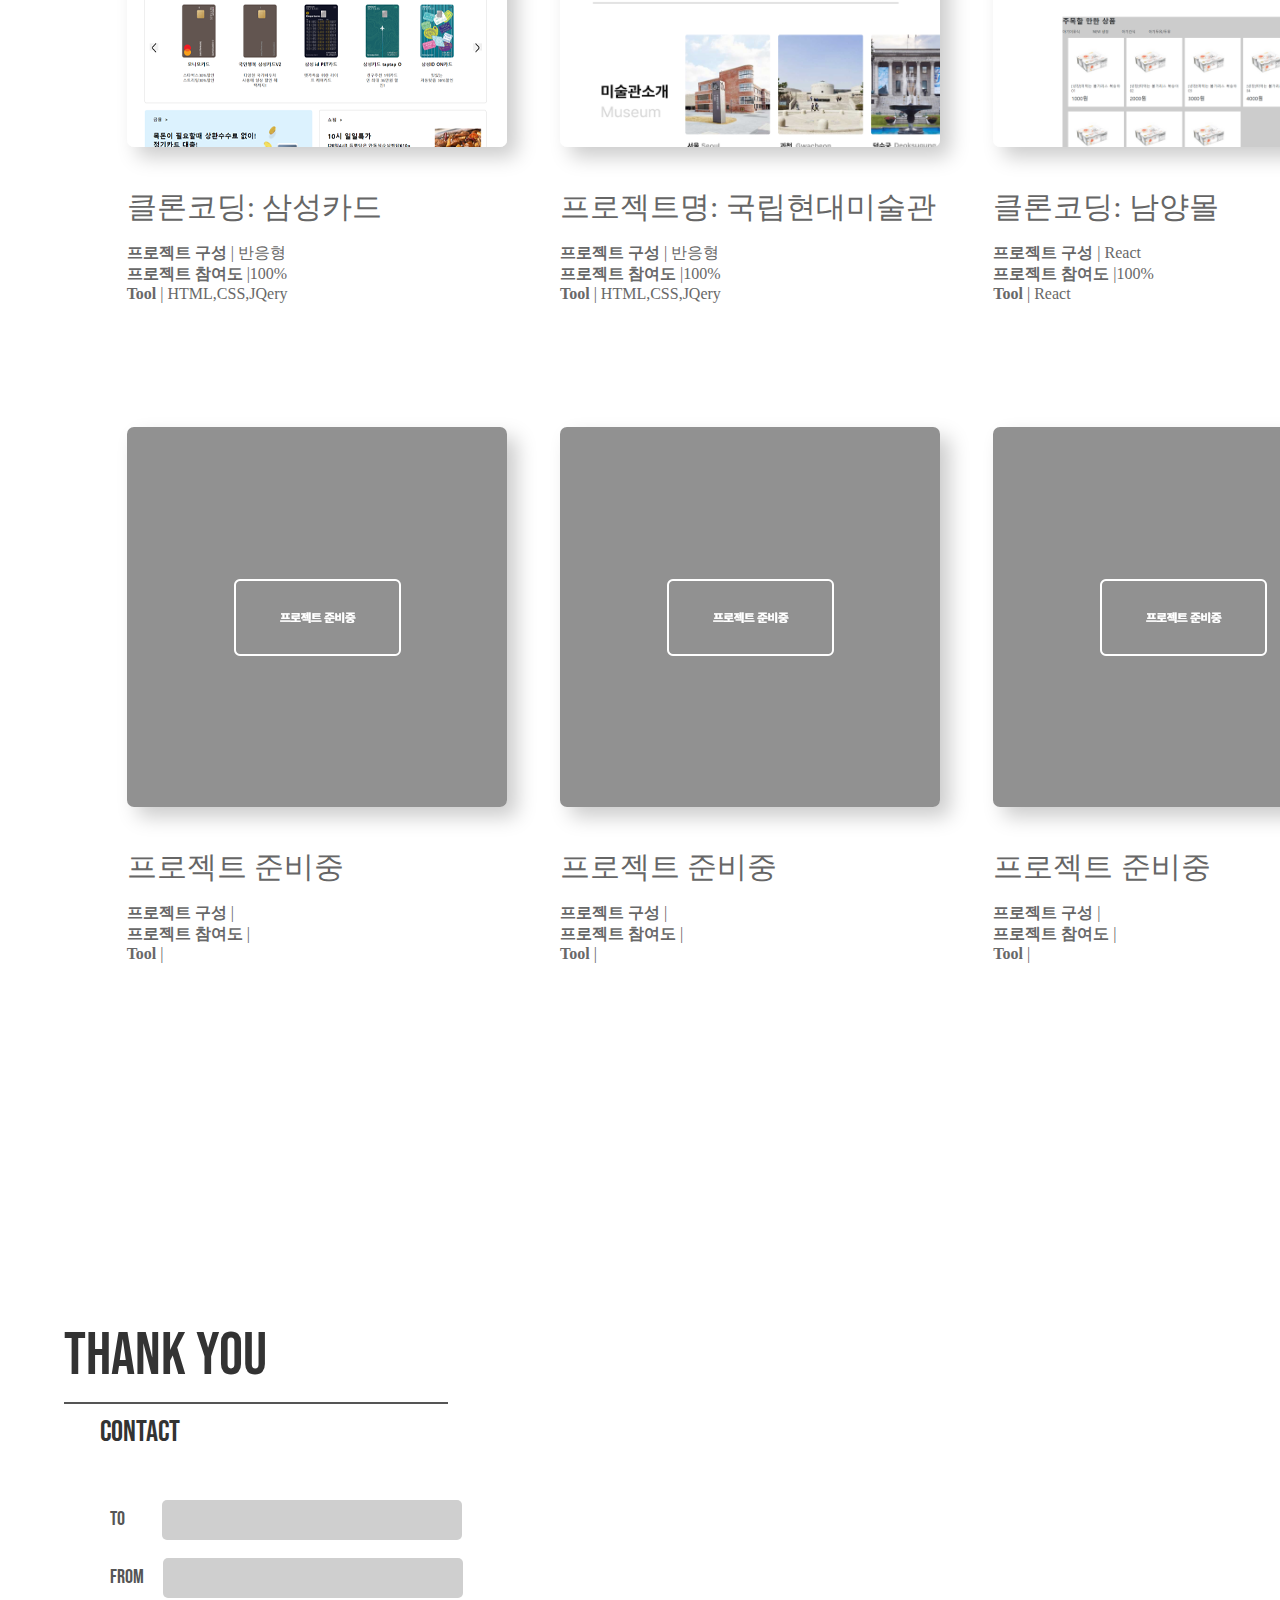
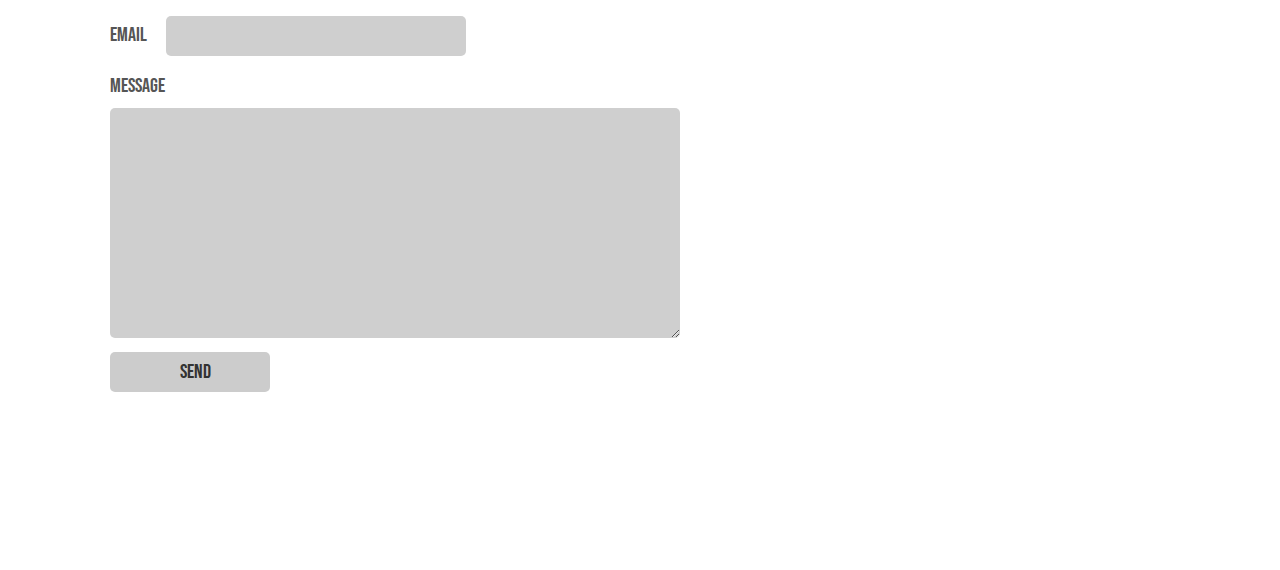
==== commit a4a9c5b9: "Add files via upload" ====
--- a/index.html
+++ b/index.html
@@ -50,7 +50,7 @@
                 <div class="profile_txt_box">
                     <h4>Do Hyun Hwa</h4>
                     <p> 안녕하세요.
-                        꺽이지 않는 마음을 가진 <br>
+                        꺾이지 않는 마음을 가진 <br>
                         <strong>프론트 엔드 개발자 도현화</strong> 입니다.
                     </p>
                     <div class="edu_box">
@@ -194,13 +194,13 @@
                         <li>
                             <h5 class="project_ttl">클론코딩: 삼성카드</h5>
                             <p><strong>프로젝트 구성</strong> | 반응형</p>
-                            <p><strong>프로젝트 참여도</strong> |</p>
+                            <p><strong>프로젝트 참여도</strong> |100%</p>
                             <p><strong>Tool</strong> | HTML,CSS,JQery</p>
                         </li>
                         <li>
                             <h5 class="project_ttl">프로젝트명: 국립현대미술관</h5>
                             <p><strong>프로젝트 구성</strong> | 반응형</p>
-                            <p><strong>프로젝트 참여도</strong> |</p>
+                            <p><strong>프로젝트 참여도</strong> |100%</p>
                             <p><strong>Tool</strong> | HTML,CSS,JQery</p>
                         </li>
                         <li>
@@ -255,7 +255,7 @@
                             <h5 class="project_ttl">프로젝트 준비중</h5>
                             <p><strong>프로젝트 구성</strong> | </p>
                             <p><strong>프로젝트 참여도</strong> |</p>
-                            <p><strong>Tool</strong> | HTML,CSS,JQery</p>
+                            <p><strong>Tool</strong> | </p>
                         </li>
                         <li>
                             <h5 class="project_ttl">프로젝트 준비중</h5>
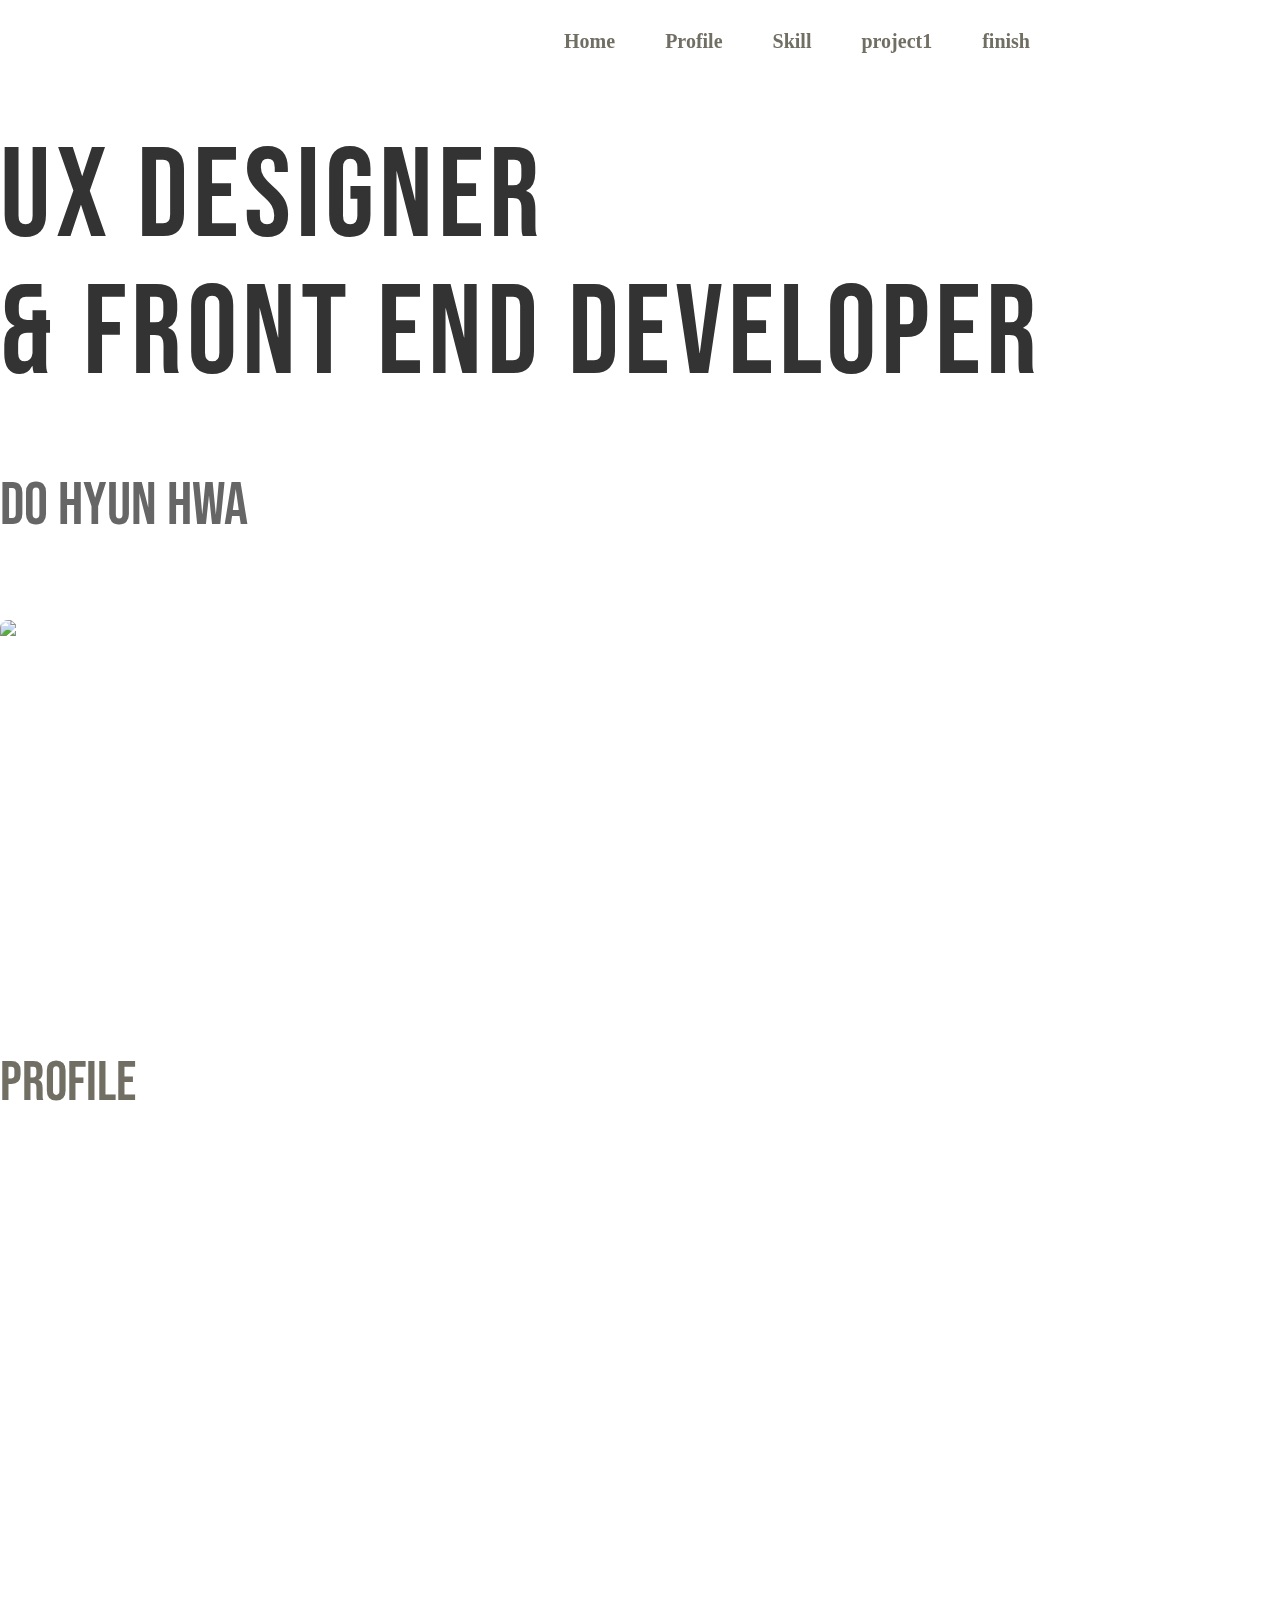
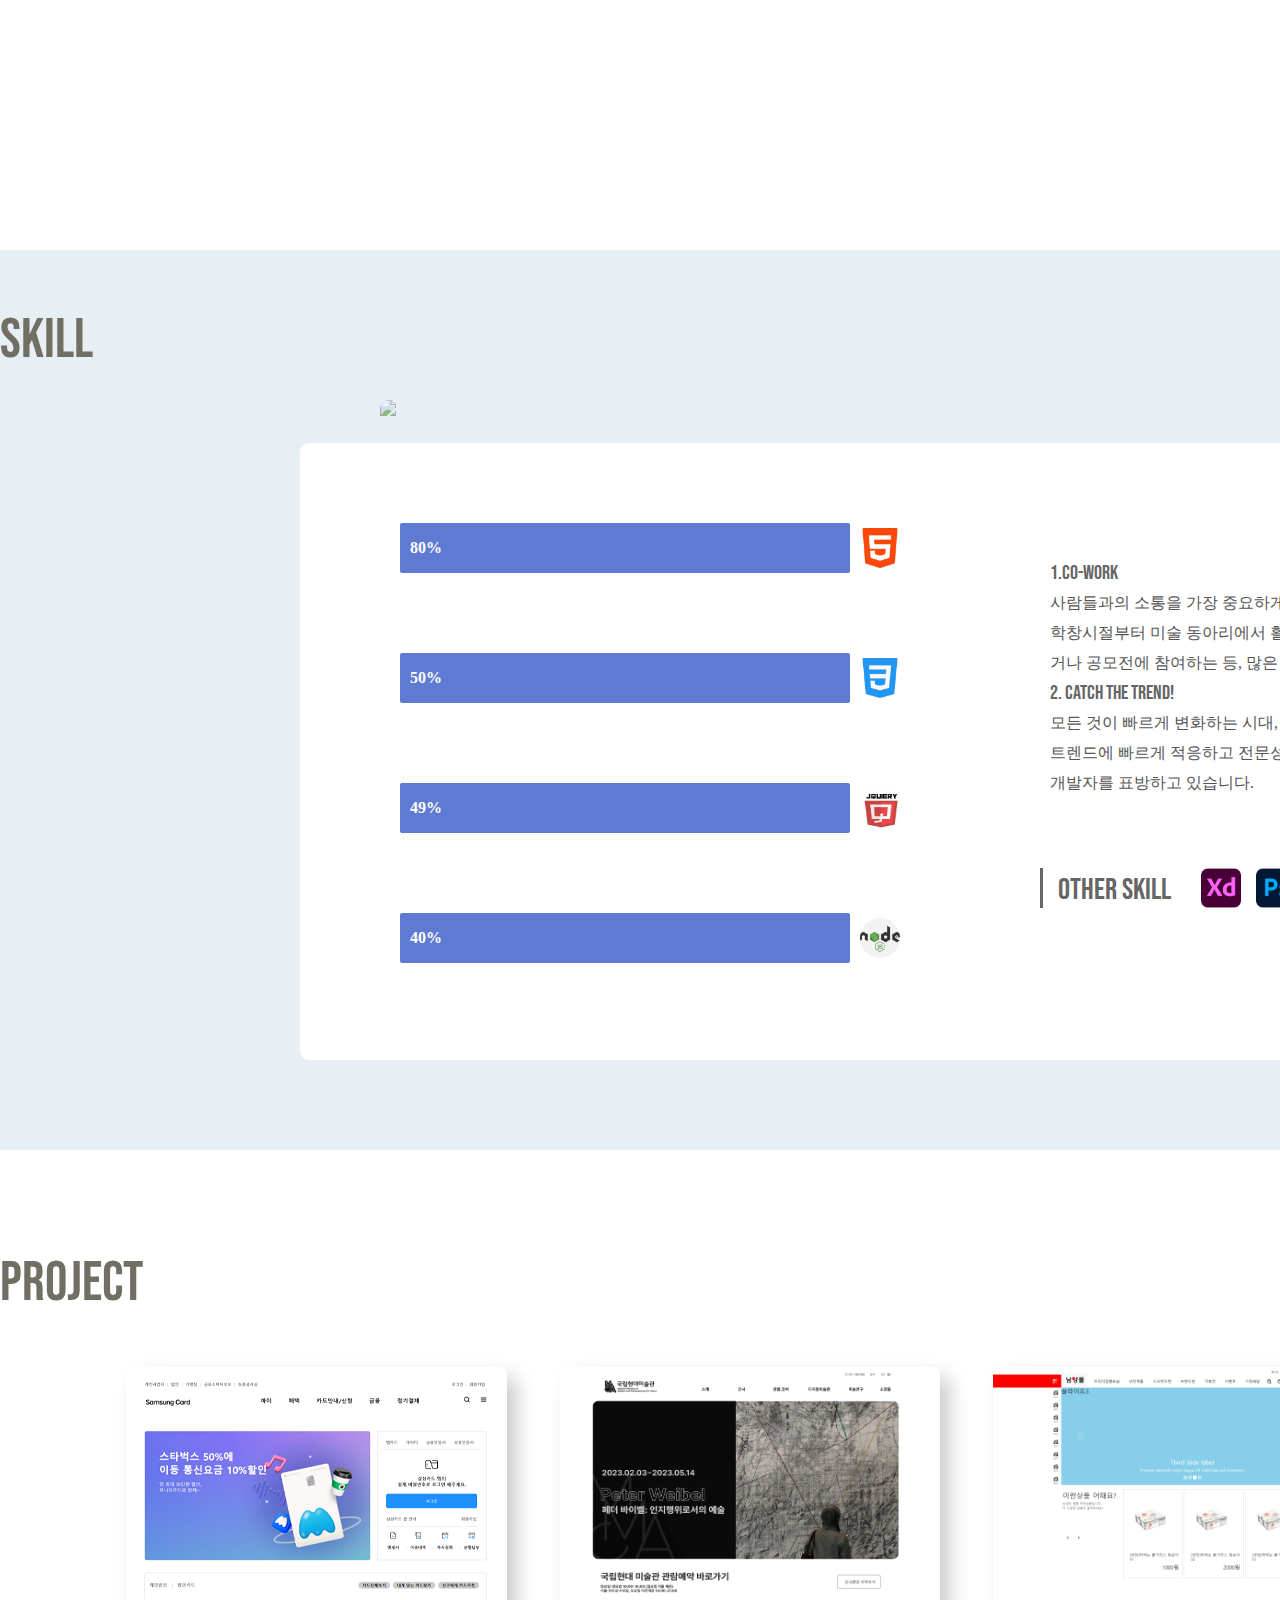
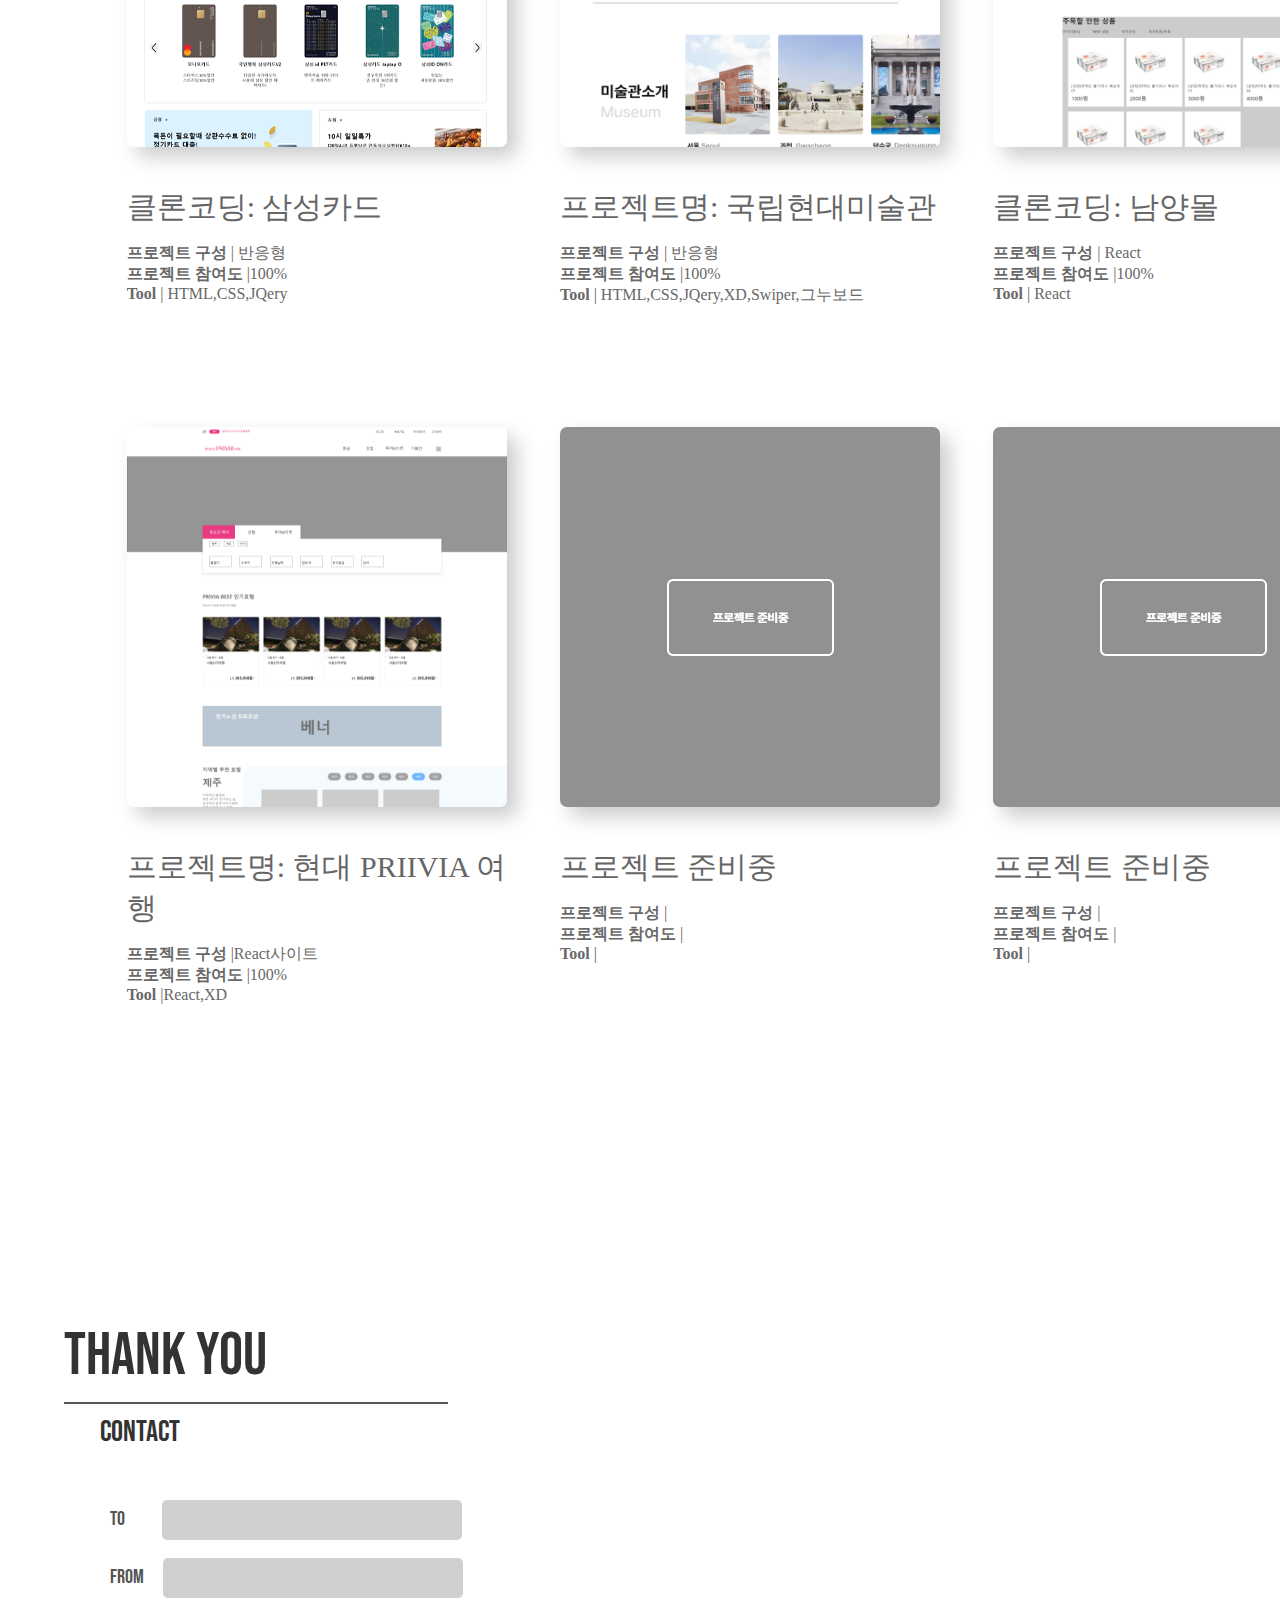
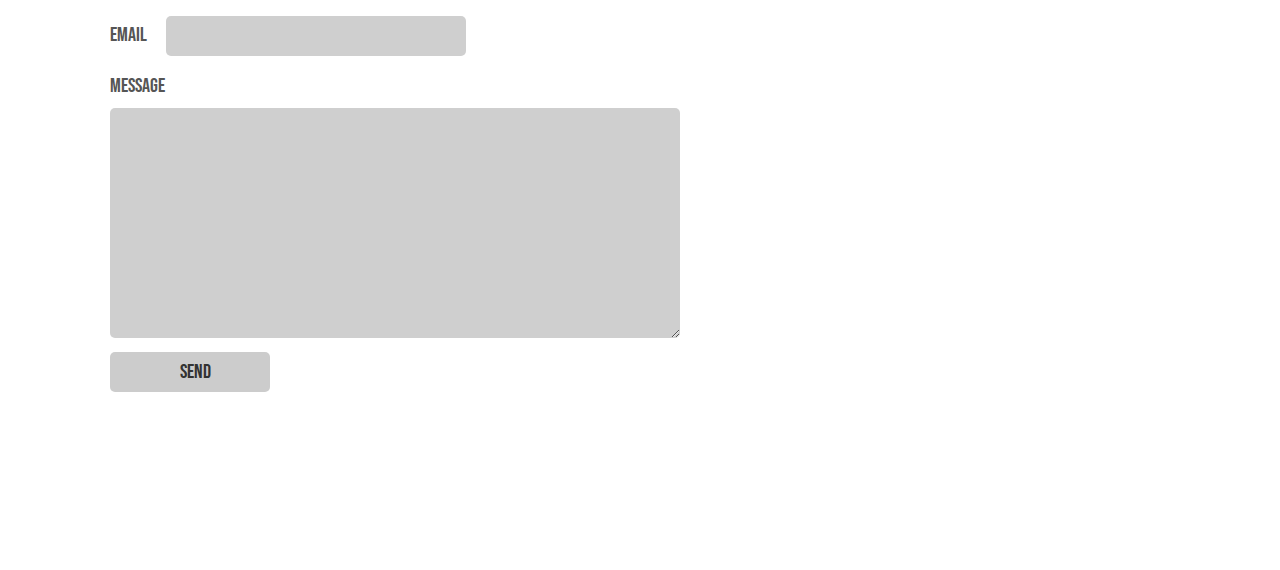
==== commit 5e42bbc7: "Add files via upload" ====
--- a/index.html
+++ b/index.html
@@ -172,7 +172,7 @@
                         <li class="projecbox2">
                             <div class="project_box2">
                                 <div class="slide_box2 slider">
-                                    <a href="https://dohh0117.github.io/artmuse/" target="_blank">
+                                    <a href="http://rhaditod0117.dothome.co.kr/" target="_blank">
                                         <div class="go_to_site">사이트 방문하기</div>
                                     </a>
                                 </div>
@@ -201,7 +201,7 @@
                             <h5 class="project_ttl">프로젝트명: 국립현대미술관</h5>
                             <p><strong>프로젝트 구성</strong> | 반응형</p>
                             <p><strong>프로젝트 참여도</strong> |100%</p>
-                            <p><strong>Tool</strong> | HTML,CSS,JQery</p>
+                            <p><strong>Tool</strong> | HTML,CSS,JQery,XD,Swiper,그누보드</p>
                         </li>
                         <li>
                             <h5 class="project_ttl">클론코딩: 남양몰</h5>
@@ -216,8 +216,8 @@
                         <li class="projecbox1">
                             <div class="project_box1">
                                 <div class="slide_box1 slider">
-                                    <a href="" target="_blank">
-                                        <div class="go_to_site">프로젝트 준비중</div>
+                                    <a href="https://wonderful-kashata-aad1ee.netlify.app" target="_blank">
+                                        <div class="go_to_site">사이트 방문하기</div>
                                     </a>
 
                                 </div>
@@ -246,10 +246,10 @@
                 <div class="text_area">
                     <ul>
                         <li>
-                            <h5 class="project_ttl">프로젝트 준비중</h5>
-                            <p><strong>프로젝트 구성</strong> | </p>
-                            <p><strong>프로젝트 참여도</strong> |</p>
-                            <p><strong>Tool</strong> | </p>
+                            <h5 class="project_ttl">프로젝트명: 현대 PRIIVIA 여행</h5>
+                            <p><strong>프로젝트 구성</strong> |React사이트 </p>
+                            <p><strong>프로젝트 참여도</strong> |100%</p>
+                            <p><strong>Tool</strong> |React,XD </p>
                         </li>
                         <li>
                             <h5 class="project_ttl">프로젝트 준비중</h5>
--- a/css/main.css
+++ b/css/main.css
@@ -343,7 +343,10 @@
             border: 2px solid #fff;
             user-select: none;
         }
-        #project .group2 .group_top>li>div{
+        #project .group2 .group_top>li>.project_box2{
+            background: url(../images/project_sub_image.png);
+        }
+        #project .group2 .group_top>li>.project_box3{
             background: url(../images/project_sub_image.png);
         }
 
@@ -357,6 +360,9 @@
         #project .group .project_box3{
             background: url(../images/namyang_image.png);
             background-size: 100% 100%;
+        }
+        #project .group2 .project_box1{
+            background: url(../images/project_02.png); 
         }
         #project .text_area{
             margin: 0 auto;
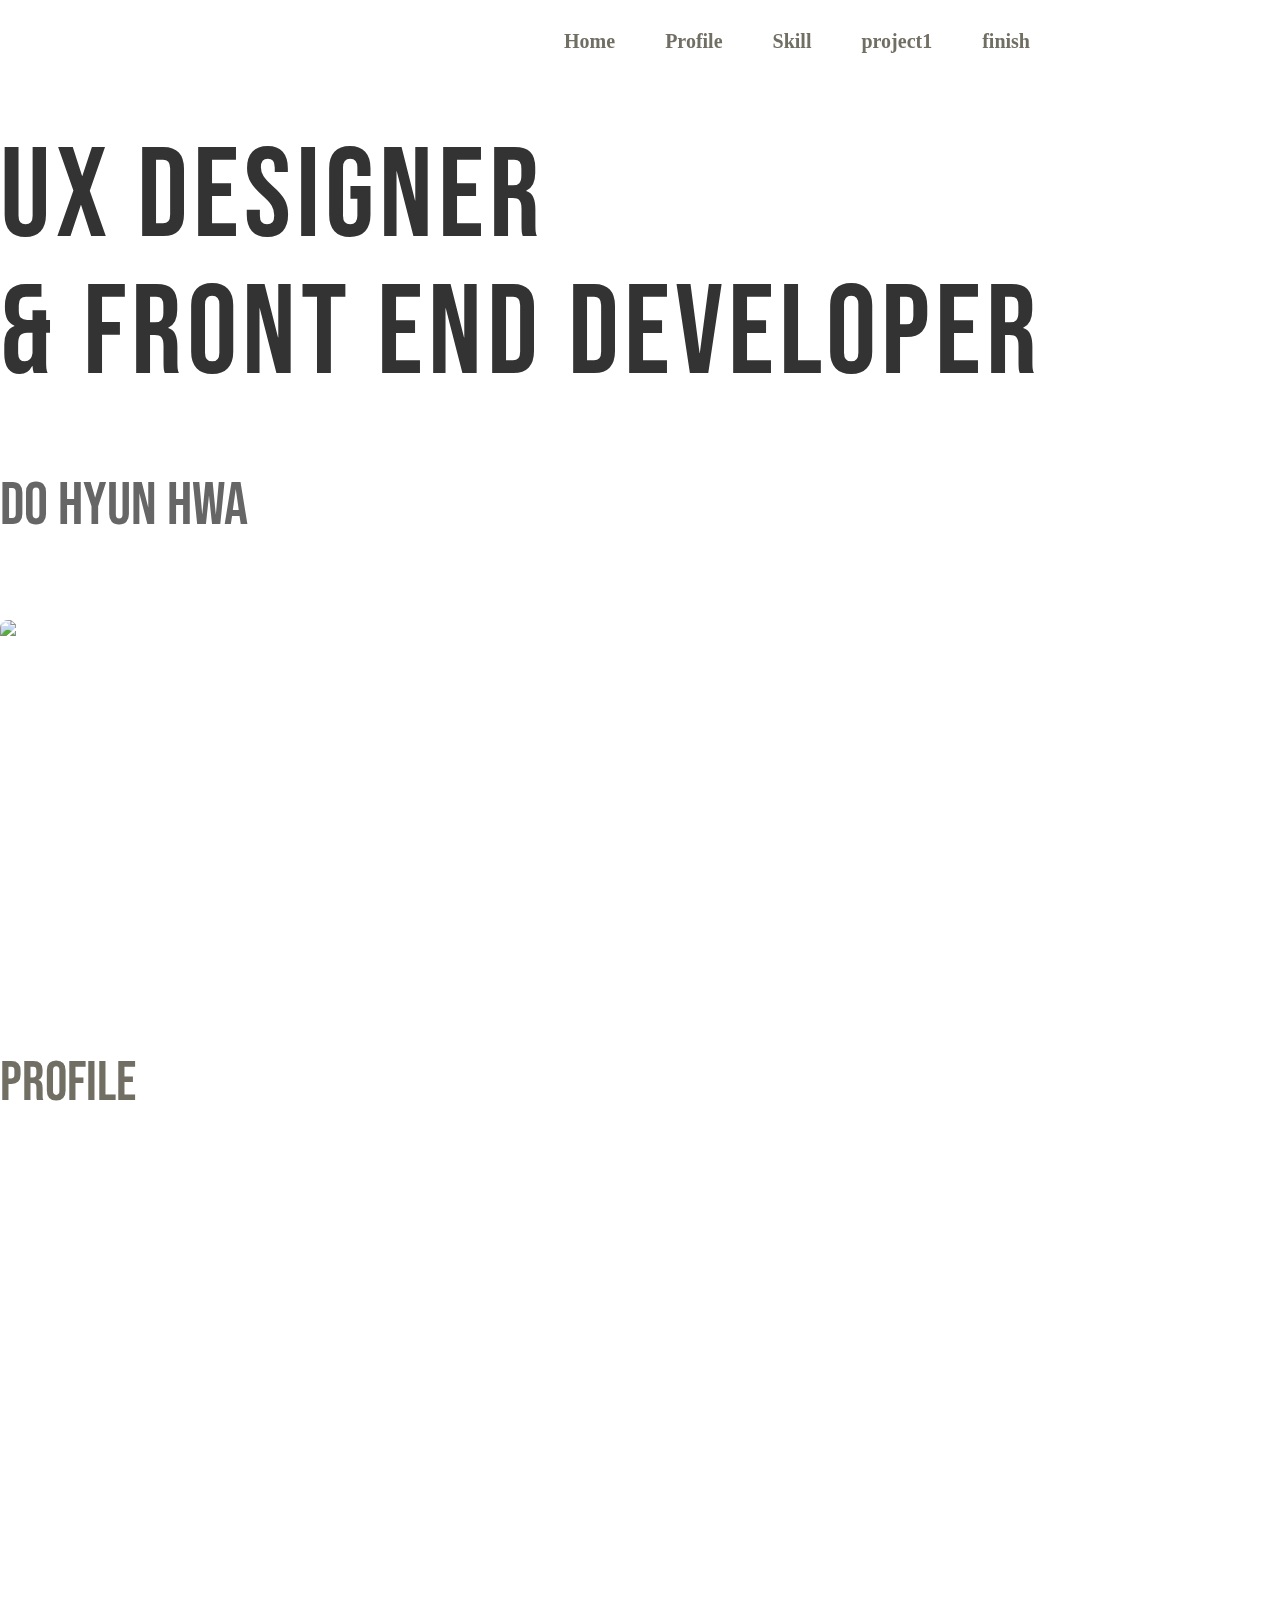
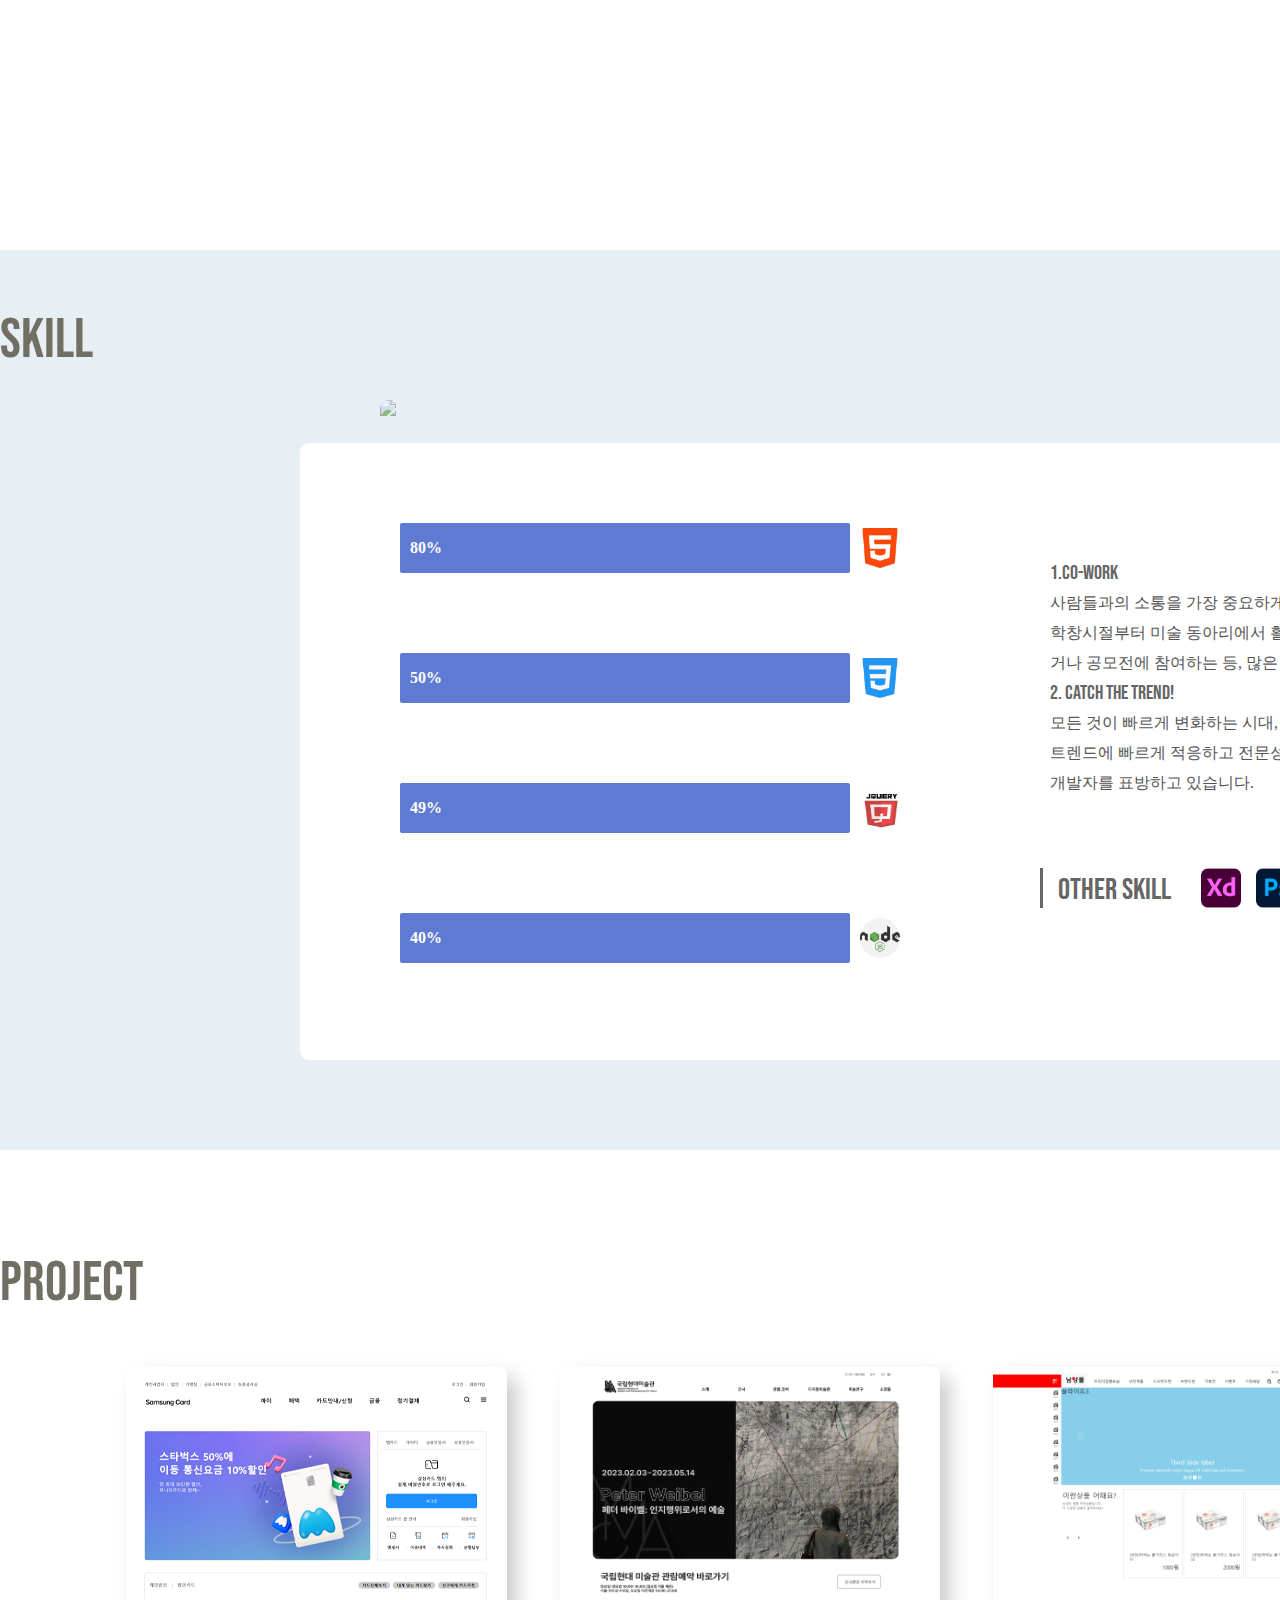
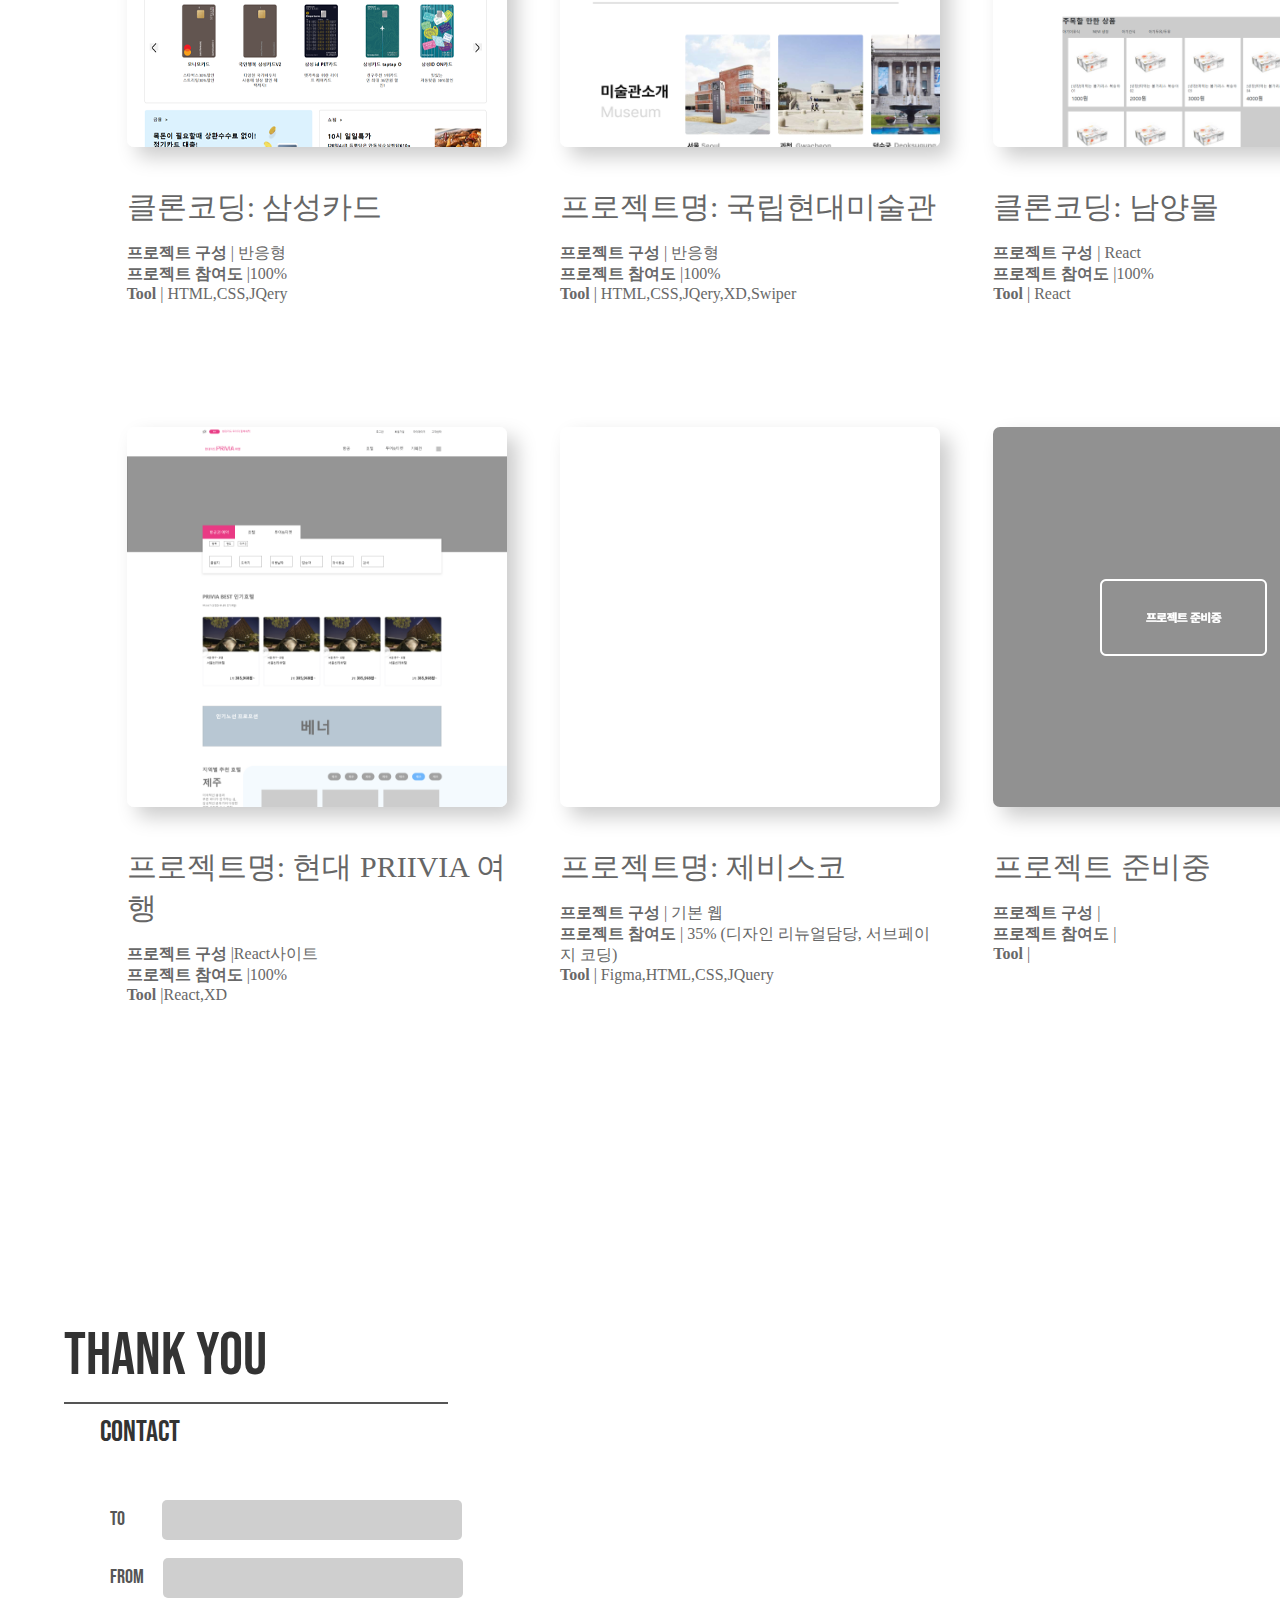
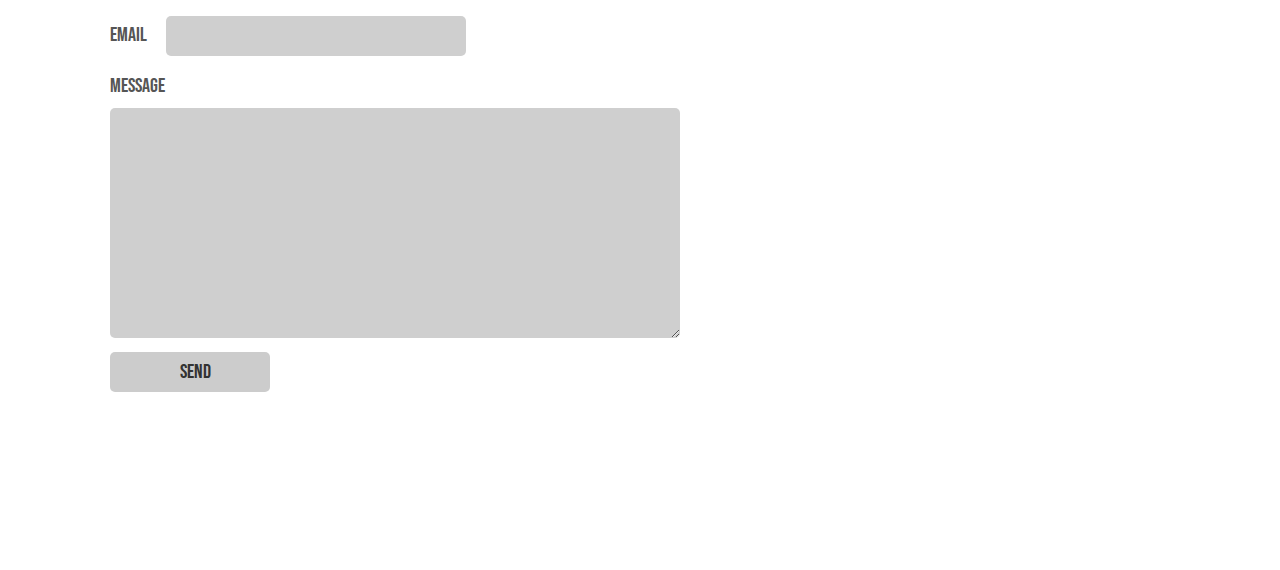
==== commit 28952c38: "Add files via upload" ====
--- a/index.html
+++ b/index.html
@@ -172,7 +172,7 @@
                         <li class="projecbox2">
                             <div class="project_box2">
                                 <div class="slide_box2 slider">
-                                    <a href="http://rhaditod0117.dothome.co.kr/" target="_blank">
+                                    <a href="https://dohh0117.github.io/artmuse/" target="_blank">
                                         <div class="go_to_site">사이트 방문하기</div>
                                     </a>
                                 </div>
@@ -201,7 +201,7 @@
                             <h5 class="project_ttl">프로젝트명: 국립현대미술관</h5>
                             <p><strong>프로젝트 구성</strong> | 반응형</p>
                             <p><strong>프로젝트 참여도</strong> |100%</p>
-                            <p><strong>Tool</strong> | HTML,CSS,JQery,XD,Swiper,그누보드</p>
+                            <p><strong>Tool</strong> | HTML,CSS,JQery,XD,Swiper</p>
                         </li>
                         <li>
                             <h5 class="project_ttl">클론코딩: 남양몰</h5>
@@ -226,8 +226,8 @@
                         <li class="projecbox2">
                             <div class="project_box2 ">
                                 <div class="slide_box2 slider">
-                                    <a href="" target="_blank">
-                                        <div class="go_to_site">프로젝트 준비중</div>
+                                    <a href="https://dohh0117.github.io/jevisco_team/index.html" target="_blank">
+                                        <div class="go_to_site">사이트 방문하기</div>
                                     </a>
                                 </div>
                             </div>
@@ -252,10 +252,10 @@
                             <p><strong>Tool</strong> |React,XD </p>
                         </li>
                         <li>
-                            <h5 class="project_ttl">프로젝트 준비중</h5>
-                            <p><strong>프로젝트 구성</strong> | </p>
-                            <p><strong>프로젝트 참여도</strong> |</p>
-                            <p><strong>Tool</strong> | </p>
+                            <h5 class="project_ttl">프로젝트명: 제비스코</h5>
+                            <p><strong>프로젝트 구성</strong> | 기본 웹 </p>
+                            <p><strong>프로젝트 참여도</strong> | 35% (디자인 리뉴얼담당, 서브페이지 코딩)</p>
+                            <p><strong>Tool</strong> | Figma,HTML,CSS,JQuery</p>
                         </li>
                         <li>
                             <h5 class="project_ttl">프로젝트 준비중</h5>
--- a/css/main.css
+++ b/css/main.css
@@ -344,7 +344,8 @@
             user-select: none;
         }
         #project .group2 .group_top>li>.project_box2{
-            background: url(../images/project_sub_image.png);
+            background: url(../images/jevisco_project_img.png);
+            background-size: 100% 100%;
         }
         #project .group2 .group_top>li>.project_box3{
             background: url(../images/project_sub_image.png);
@@ -364,6 +365,7 @@
         #project .group2 .project_box1{
             background: url(../images/project_02.png); 
         }
+      
         #project .text_area{
             margin: 0 auto;
             font-family: 'Pretendard-Regular';
